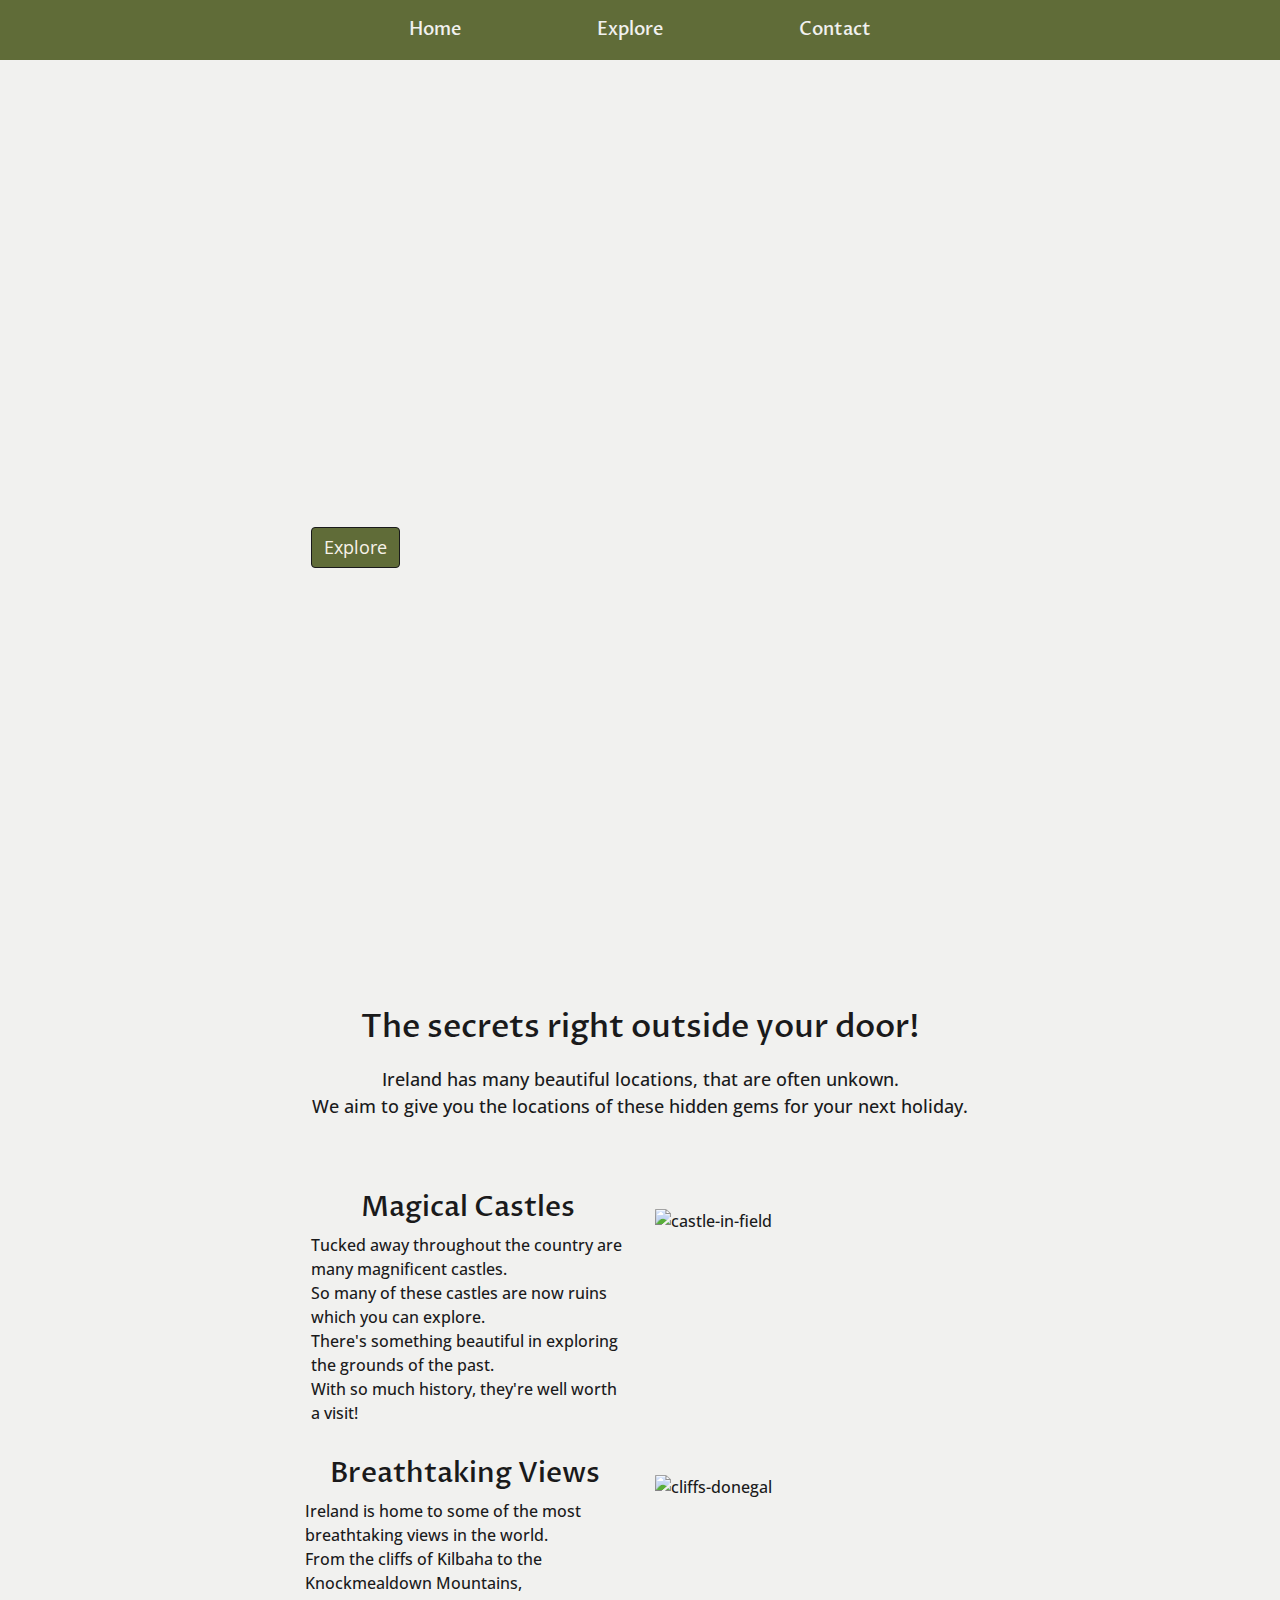
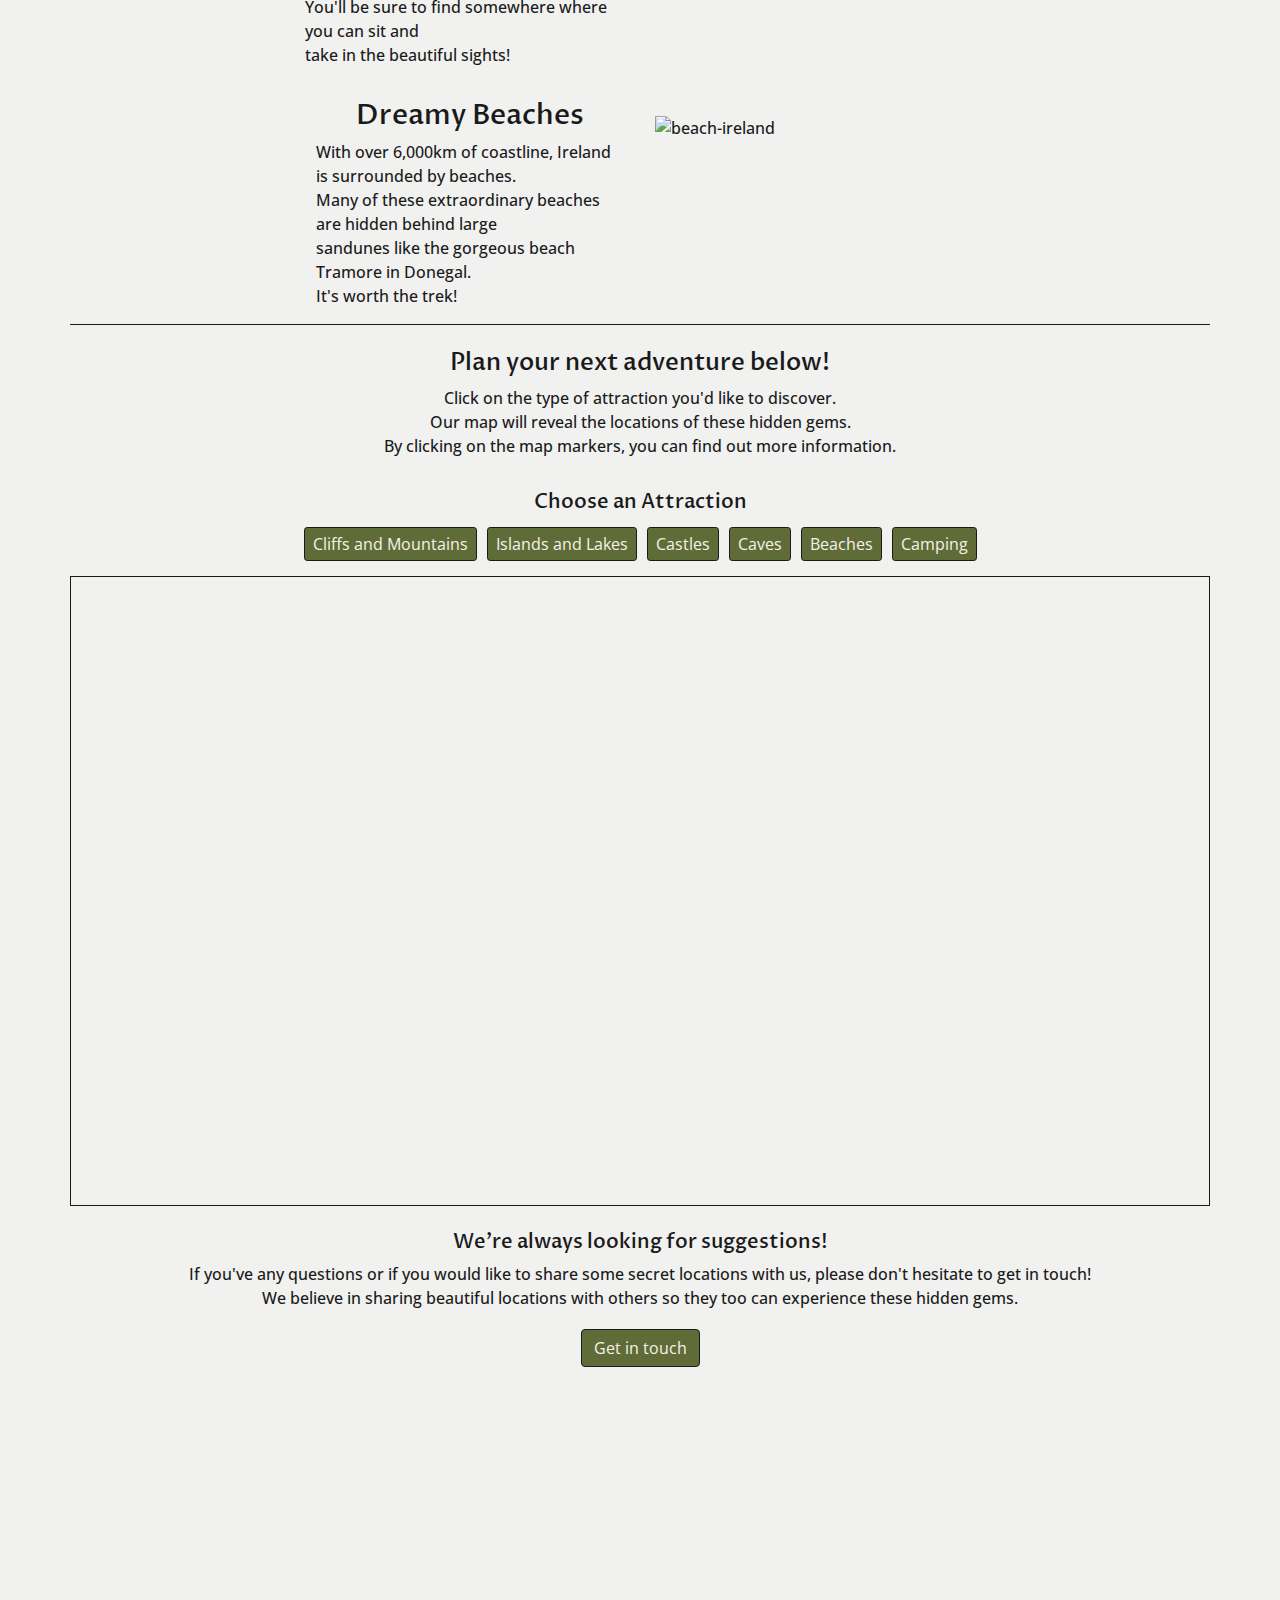
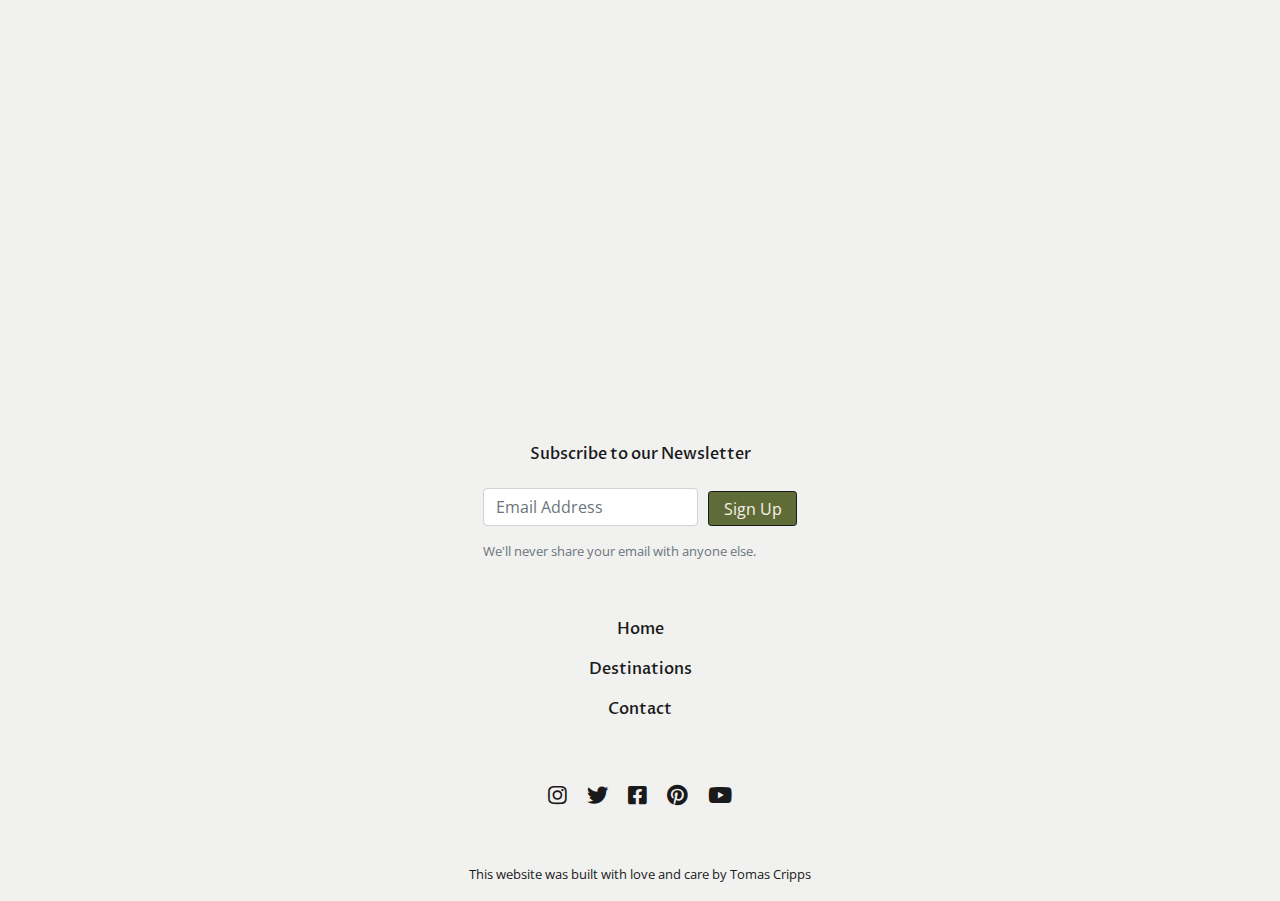
==== index.html @ e58c7838 "add responsive image to readME" ====
<!DOCTYPE html>
<html lang="en">

<head>
    <meta charset="UTF-8">
    <meta name="viewport" content="width=device-width, initial-scale=1.0">
    <meta http-equiv="X-UA-Compatible" content="ie=edge">
    <meta name="Description" content="Enter your description here" />
    <link rel="stylesheet" href="https://cdnjs.cloudflare.com/ajax/libs/twitter-bootstrap/4.5.2/css/bootstrap.min.css">
    <link rel="stylesheet" href="https://cdnjs.cloudflare.com/ajax/libs/font-awesome/5.15.0/css/all.min.css">
    <link rel="stylesheet" href="assets/css/style.css">
    <link rel="icon" type="image/png" sizes="32x32" href="assets/images/favicon-16x16.png">
    <link rel="icon" type="image/png" sizes="16x16" href="assets/images/favicon-32x32.png">
    <title>Ireland's Hidden Gems</title>
    <script src="https://cdn.jsdelivr.net/npm/emailjs-com@2/dist/email.min.js">
    </script>
    <script>
        (function () {
            emailjs.init("user_rRjTCy4whGattyYnDU2Mp");
        })();
    </script>
</head>

<body>
    <!-- Nav Bar -->
    <nav class="navbar navbar-expand-lg">
        <button class="navbar-toggler" type="button" data-toggle="collapse" data-target="#navbarNav"
            aria-controls="navbarNav" aria-expanded="false" aria-label="Toggle navigation">
            <span><i class="fas fa-bars navbar-toggle-hamburger"></i></span>
        </button>
        <div class="collapse navbar-collapse text-center" id="navbarNav">
            <ul class="navbar-nav mx-auto">
                <li class="nav-item active">
                    <a class="nav-link" href="index.html">Home <span class="sr-only">(current)</span></a>
                </li>
                <li class="nav-item">
                    <a class="nav-link" href="#explore">Explore</a>
                </li>
                <li class="nav-item">
                    <a class="nav-link" href="#" data-toggle="modal" data-target="#modalForm">Contact</a>
                </li>
            </ul>
        </div>
    </nav>

    <!-- Home Image and Jumbotron -->
    <div class="container-fluid home-container">
        <div class="jumbotron">
            <div class="row">
                <div class="col-sm-12">
                    <h1 class="jumbotron-heading headings">Aimsigh Éire</h1>
                </div>
                <div class="col-sm-12 mb-2">
                    <p class="lead">Discover Ireland's Hidden Gems
                    </p>
                    <a href="#explore" role="button" class="btn btn-light explore-btn btn-custom">Explore</a>
                </div>
            </div>
        </div>
    </div>

    <!-- Call to Action -->
    <div class="container cta-container">
        <div class="row mt-5 mb-3">
            <div class="col-sm-12 text-center">
                <h2 class="cta-heading headings">The secrets right outside your door!</h2>
                <p class="cta-paragraph">Ireland has many beautiful locations, that are often unkown.<br>
                    We aim to give you the locations of these hidden gems for your next holiday.
                </p>
            </div>
            <div class="col-sm-12 d-sm-block d-md-block d-lg-none ">
                <img src="/assets/images/ireland-view.jpg" alt="ocean-view" class="img-fluid cta-image">
            </div>
        </div>
    </div>

    <!-- Discover Ireland Highlight Section with text and images -->
    <section>
        <div class="container image-container bottom-border">
            <div class="row mt-4 mb-3">
                <div class="col-md-6 text-for-images">
                    <h3 class="text-center headings">
                        Magical Castles
                    </h3>
                    <p class="destination-text">
                        Tucked away throughout the country are many magnificent castles. <br>
                        So many of these castles are now ruins which you can explore.<br>
                        There's something beautiful in exploring the grounds of the past.<br>
                        With so much history, they're well worth a visit!
                    </p>
                </div>
                <div class="col-md-6 mt-3 mb-3">
                    <img src="assets/images/castle-in-field.jpg" alt="castle-in-field" class="img-fluid">
                </div>
            </div>
            <div class="row mt-3 mb-3">
                <div class="col-md-6 text-for-images">
                    <h3 class="text-center headings">
                        Breathtaking Views
                    </h3>
                    <p class="destination-text">Ireland is home to some of the most breathtaking views in the world.<br>
                        From the cliffs of Kilbaha to the Knockmealdown Mountains,<br>
                        You'll be sure to find somewhere where you can sit and <br> take in the beautiful sights!
                    </p>
                </div>
                <div class="col-md-6 mt-3 mb-3">
                    <img src="assets/images/cliffs-donegal.jpg" alt="cliffs-donegal" class="img-fluid">
                </div>
            </div>
            <div class="row mt-3 mb-3">
                <div class="col-md-6 text-for-images">
                    <h3 class="text-center headings">
                        Dreamy Beaches
                    </h3>
                    <p class="destination-text">With over 6,000km of coastline, Ireland is surrounded by beaches.<br>
                        Many of these extraordinary beaches are hidden behind large <br> sandunes
                        like the gorgeous beach Tramore in Donegal.<br> It's worth the trek!</p>
                </div>
                <div class="col-md-6 mt-3 mb-3">
                    <img src="assets/images/beach-ireland.jpg" alt="beach-ireland" class="img-fluid">
                </div>
            </div>
        </div>
    </section>

    <!-- Map Section -->
    <section>
        <div class="container mt-4 mb-3">
            <div class="row">
                <div class="col-sm-12">
                    <h4 class="text-center headings">Plan your next adventure below!</h4>
                    <p class="text-center">Click on the type of attraction you'd like to discover. <br> Our map will
                        reveal the locations of these hidden gems. <br> By clicking on the map markers, you can find
                        out more information.</p>
                </div>
            </div>
        </div>
        <div class="container map-container mt-3">
            <div class="row">
                <div class="col-sm-12">
                    <h5 class="text-center headings" id="explore">Choose an Attraction</h5>
                </div>
            </div>
            <div class="row">
                <div class="col-sm-12 button-group">
                    <button class="btn btn-sm map-button btn-custom" id="mountains">Cliffs and Mountains</button>
                    <button class="btn btn-sm map-button btn-custom" id="islands">Islands and Lakes</button>
                    <button class="btn btn-sm map-button btn-custom" id="castles">Castles</button>
                    <button class="btn btn-sm map-button btn-custom" id="caves">Caves</button>
                    <button class="btn btn-sm map-button btn-custom" id="beaches">Beaches</button>
                    <button class="btn btn-sm map-button btn-custom" id="camping">Camping</button>
                </div>
                <div class="col-sm-12" id="map">
                </div>
            </div>
        </div>

        <!-- Suggest Location Contact Form -->
        <div class="container contact-container mt-4">
            <div class="row">
                <div class="col-sm-12">
                    <h5 class="text-center headings">We're always looking for suggestions!</h5>
                    <p class="text-center">If you've any questions or if you would like to share some secret locations
                        with
                        us, please don't hesitate to
                        get in
                        touch! <br> We believe in sharing beautiful locations with others so they too can experience
                        these
                        hidden gems.</p>
                </div>
                <button type="button" class="btn btn-small btn-modal btn-custom mx-auto" data-toggle="modal"
                    data-target="#modalForm">
                    Get in touch
                </button>

                <!-- Modal -->
                <div class="modal fade contactFormModal" id="modalForm" tabindex="-1" aria-labelledby="contactModal"
                    aria-hidden="true">
                    <div class="modal-dialog modal-dialog-centered">
                        <div class="modal-content">
                            <div class="modal-header">
                                <h5 class="modal-title w-100 text-center headings" id="contactModal">Get in touch</h5>
                                <button type="button" class="close" data-dismiss="modal" aria-label="Close">
                                    <span aria-hidden="true">&times;</span>
                                </button>
                            </div>
                            <div class="modal-body">
                                <div class="col-sm-12 contact-form">
                                    <form onsubmit="return sendMail(this);" id="contactForm">
                                        <input type="text" name="name" class="form-control mt-2 contact-form-input"
                                            id="name" placeholder="Name" required />
                                        <input type="text" name="emailaddress"
                                            class="form-control mt-2 contact-form-input" id="emailaddress"
                                            placeholder="Email Address" required />
                                        <textarea rows="4" name="locationsuggestion"
                                            class="form-control mt-2 contact-form-input" id="locationsuggestion"
                                            placeholder="Suggest Location"></textarea>
                                        <textarea rows="3" name="locationsuggestion"
                                            class="form-control mt-3 contact-form-input" id="questions"
                                            placeholder="Any Questions?"></textarea>
                                        <button type="submit"
                                            class="btn btn-modal btn-custom form-btn mt-3 mb-1">Submit</button>
                                        <div class="mt-2 mb-3" id="success-message">
                                            <p>Your message has been successfully sent!</p>
                                        </div>
                                        <div class="mt-2 mb-3" id="error-message">
                                            <p>There was a problem with your message. Please try again.</p>
                                        </div>
                                    </form>
                                </div>
                            </div>
                        </div>
                    </div>
                </div>
            </div>
        </div>
    </section>

    <!-- Footer -->
    <div class="container mt-4 footer-container">
    </div>
    <div class="container-fluid mt-4">
        <div class="row">
            <div class="col-sm-12 d-flex justify-content-center">
                <h6 class="headings">Subscribe to our Newsletter</h6>
            </div>
        </div>
        <div class="row">
            <div class="mx-auto mt-3">
                <form onsubmit="return newsLetter(this)" id="newsLetterForm">
                    <div class="form-group newsletter-form">
                        <label for="newsletterEmail"></label>
                        <input type="email" class="form-control" name="newsletterEmail" id="newsletterEmail"
                            aria-describedby="emailHelp" placeholder="Email Address" required>
                        <button type="submit" class="btn btn-sm newsletter-btn btn-custom" id="newsletterBtn">Sign
                            Up</button>
                    </div>
                    <p class="text-center" id="newsletterThankYou">Thank you for signing up!</p>
                    <small id="emailHelp" class="form-text text-muted">We'll never share your email with
                        anyone
                        else.</small>
                </form>
            </div>
            <div class="col-sm-12 mt-5">
                <nav>
                    <ul class="navbar-nav site-map">
                        <li class="nav-item active">
                            <a class="nav-link footer-nav" href="index.html">Home <span
                                    class="sr-only">(current)</span></a>
                        </li>
                        <li class="nav-item">
                            <a class="nav-link footer-nav" href="#explore">Destinations</a>
                        </li>
                        <li class="nav-item">
                            <a class="nav-link footer-nav" data-toggle="modal" data-target="#modalForm">Contact</a>
                        </li>
                    </ul>
                </nav>
            </div>
            <div class="col-sm-12 justify-content-center mt-5">
                <div class="col social-media-icons">
                    <a target="_blank" href="https://www.instagram.com/">
                        <i class="icons fab fa-instagram fa-lg"></i>
                    </a>
                    <a target="_blank" href="https://twitter.com/?lang=en">
                        <i class="icons fab fa-twitter fa-lg"></i>
                    </a>
                    <a target="_blank" href="https://www.facebook.com/">
                        <i class="icons fab fa-facebook-square fa-lg"></i>
                    </a>
                    <a target="_blank" href="https://www.pinterest.com/">
                        <i class="icons fab fa-pinterest fa-lg"></i>
                    </a>
                    <a target="_blank" href="https://www.youtube.com/">
                        <i class="icons fab fa-youtube fa-lg"></i>
                    </a>
                </div>
            </div>
        </div>
        <div class="col-sm-12 d-flex justify-content-center mt-5">
            <p><small>This website was built with love and care by Tomas Cripps</small></p>
        </div>
    </div>

    <script src="https://cdnjs.cloudflare.com/ajax/libs/jquery/3.5.1/jquery.slim.min.js"></script>
    <script src="https://cdnjs.cloudflare.com/ajax/libs/popper.js/1.16.1/umd/popper.min.js"></script>
    <script src="https://cdnjs.cloudflare.com/ajax/libs/twitter-bootstrap/4.5.2/js/bootstrap.min.js"></script>
    <script src="assets/js/script.js"></script>
    <script src="assets/js/map.js"></script>
    <script src="https://unpkg.com/@googlemaps/markerclustererplus/dist/index.min.js"></script>
    <script async defer
        src="https://maps.googleapis.com/maps/api/js?key=AIzaSyDSiwQiQNyVVSu3i7jQgbpm3whWcXLRitE&callback=initMap">
        </script>
    <script src="assets/js/mail.js"></script>
</body>

</html>
---- assets/css/style.css ----
/* Google Fonts */

@import url('https://fonts.googleapis.com/css2?family=Open+Sans:ital,wght@0,300;0,400;0,600;0,700;0,800;1,300;1,400&family=Proza+Libre:wght@400;500;600;700;800&display=swap');

/* -- Body -- */

* {
    margin: 0;
    padding: 0;
    font-family: 'Open Sans', sans-serif;
    font-size: 16px;
    font-weight: 500;
}

body {
    background-color: #f1f1ef;
    color: #1A1A1B;
}


/* -- Nav Bar -- */

.navbar {
    background-color: #606c38;
}

.navbar-toggler {
    border: solid 0.5px #f1f1ef;
    margin-left: auto;
}

.navbar-toggle-hamburger {
    color: #f1f1ef;
}

.navbar li {
    margin-left: 30px;
    margin-right: 30px;
    padding-right: 30px;
    padding-left: 30px;
}

.navbar .nav-link {
    color: #f1f1ef;  
    font-size: 18px;
    font-family: 'Proza Libre', sans-serif;
    font-weight: 500;
    border-bottom: transparent 1px solid;
}

.navbar .nav-link:hover {
    color: #f1f1ef;   
    font-size: 18px;
    font-family: 'Proza Libre', sans-serif;
    border-bottom: #f1f1ef 1px solid;
}


/* -- Home Container Image -- */

.home-container {
    height: 100vh;
    max-width: 100%;

    background: url('../images/ireland-landscape-fields.jpg') no-repeat bottom right fixed;
    -webkit-background-size: cover;
    -moz-background-size: cover;
    -o-background-size: cover;
    background-size: cover;
    
    display: flex;
    align-items: center;
    justify-content: center;

    position: relative;
}


/* -- Jumbotron -- */

.jumbotron {
    background-color: transparent;
    color: #f1f1ef;
}

.jumbotron h1 {
    font-size: 46px;
    font-weight: bolder;
    margin: 6px 0px;
}

.jumbotron .lead {
    font-size: 22px;
    margin: 6px 0px;
    font-family: 'Proza Libre', sans-serif;
}


/* -- Headings -- */

.heading-color {
   color: #1A1A1B
}

.cta-heading {
    display: flex;
    justify-content: center;
}

.headings {
    font-family: 'Proza Libre', sans-serif;
}

h4 {
    display: flex;
    justify-content: center;
}

.pop-up-heading {
    font-family: 'Proza Libre', sans-serif;
    border-bottom: 0.5px solid #1A1A1B;
}

#suggestLocationHeading {
    margin: auto;
}


/* -- Paragraphs -- */

.cta-paragraph {
    display: flex;
    justify-content: center;
    font-size: 18px;
    padding-top: 10px;
    margin-top: 10px;
    padding-bottom: 15px;
}

.text-for-images {
    margin: auto;
    display: flex;
    flex-flow: column;
    align-items: center;
}

.destination-text {
    text-align: left;
    font-size: 16px;
    margin: auto;
    line-height: 1.5;
}

.bottom-border {
    border-bottom: 0.5px solid #1A1A1B;
}


/* -- Images -- */

.image-container {
    
    display: flex;
    flex-direction: column;
    align-items: center;
}

.img-fluid {
    border-radius: 1%;
}

/* -- Buttons -- */

.btn-custom{
    border: 0.5px solid #1A1A1B;
    background-color: #606c38;
    margin-top: 3px;
    color: #F7F2E9;
    font-size: 16px;
}

.form-control:focus {
  border-color: #1A1A1B;
  box-shadow: inset 0 1px 1px rgba(0, 0, 0, 0.075), 0 0 8px rgba(0, 0, 0, 0.075);
}

.explore-btn {
    font-size: 18px;
    font-weight: 400;
}

.explore-btn:hover {
    border: 0.5px solid #1A1A1B;
    background-color: #F7F2E9;
    font-size: 18px;
}

.button-group {
    display: flex;
    justify-content: center;
    padding-bottom: 10px;
}

 .map-button {
    margin: 5px;
}

.active-map-button {
    background-color: #dcdcdc;
    color: #1A1A1B;
}

.map-button:hover{
    background-color: #dcdcdc 
}

.newsletter-btn {
    margin-left: 10px;
    width: 40%;
}

.newsletter-btn:hover {
    margin-left: 10px;
    width: 40%;
}


/* Modal and Contact Form  */

.contact-container {
    display: flex;
    justify-content: center;
}

.contact-form {
    display: inline-block;
    text-align: center;
    margin-bottom: 25px;
}

div.modal-header {
    background-color: #f1f1ef;
}

div.modal-body {
    background-color: #f1f1ef;
}

input:focus {
    box-shadow: none;
}

#success-message {
    display: none;
}

#error-message {
    display: none;
}


/* -- Map -- */

#map {
    width: 100%;
    height: 630px;
    border: 0.5px solid #1A1A1B;
}

.map-images{
    width: 250px;
    height: 200px;
}

.map-pop-up-text{
    font-size: 18px;
    display: flex;
    justify-content: center;
    margin-top: 10px;
} 

.pop-up-info {
    font-size: 16px;
    margin-bottom: auto;
    display: flex;
    text-align: center;
}

.pop-up-heading {
    text-align: center;
    
}

.pop-up-container {
    display: table-caption;
}


/* -- Footer -- */

.footer-container {
    height: 70vh;
    max-width: 100%;

    background: url('../images/mountain-view.jpg') no-repeat center right fixed;
    -webkit-background-size: cover;
    -moz-background-size: cover;
    -o-background-size: cover;
    background-size: cover;
    
    display: flex;
    align-items: center;
    justify-content: center;

    position: relative;
}

.newsletter-form {
    display: flex;
    flex-direction: row;
} 

#newsletterThankYou {
    display: none;
}

.site-map {
    display: flex;
    align-items: center;
}

a.footer-nav {
    color: #1A1A1B;
    font-family: 'Proza Libre', sans-serif;
    font-weight: 500;
}

a.footer-nav:hover{
    color: #1A1A1B;
    border-bottom: 0.5px solid #444444;
    font-family: 'Proza Libre', sans-serif;
}


/* -- Icons -- */

.icons {
    margin: 10px;
    color: #1A1A1B;
}

.icons:hover{
    transform: scale(1.2);
    
}

.social-media-icons { 
    display: flex;
    justify-content: center;
}


/* -- Media Query -- */

 @media (max-width: 770px) {
  .button-group {
    display: flex;
    flex-direction: column;
  }
}
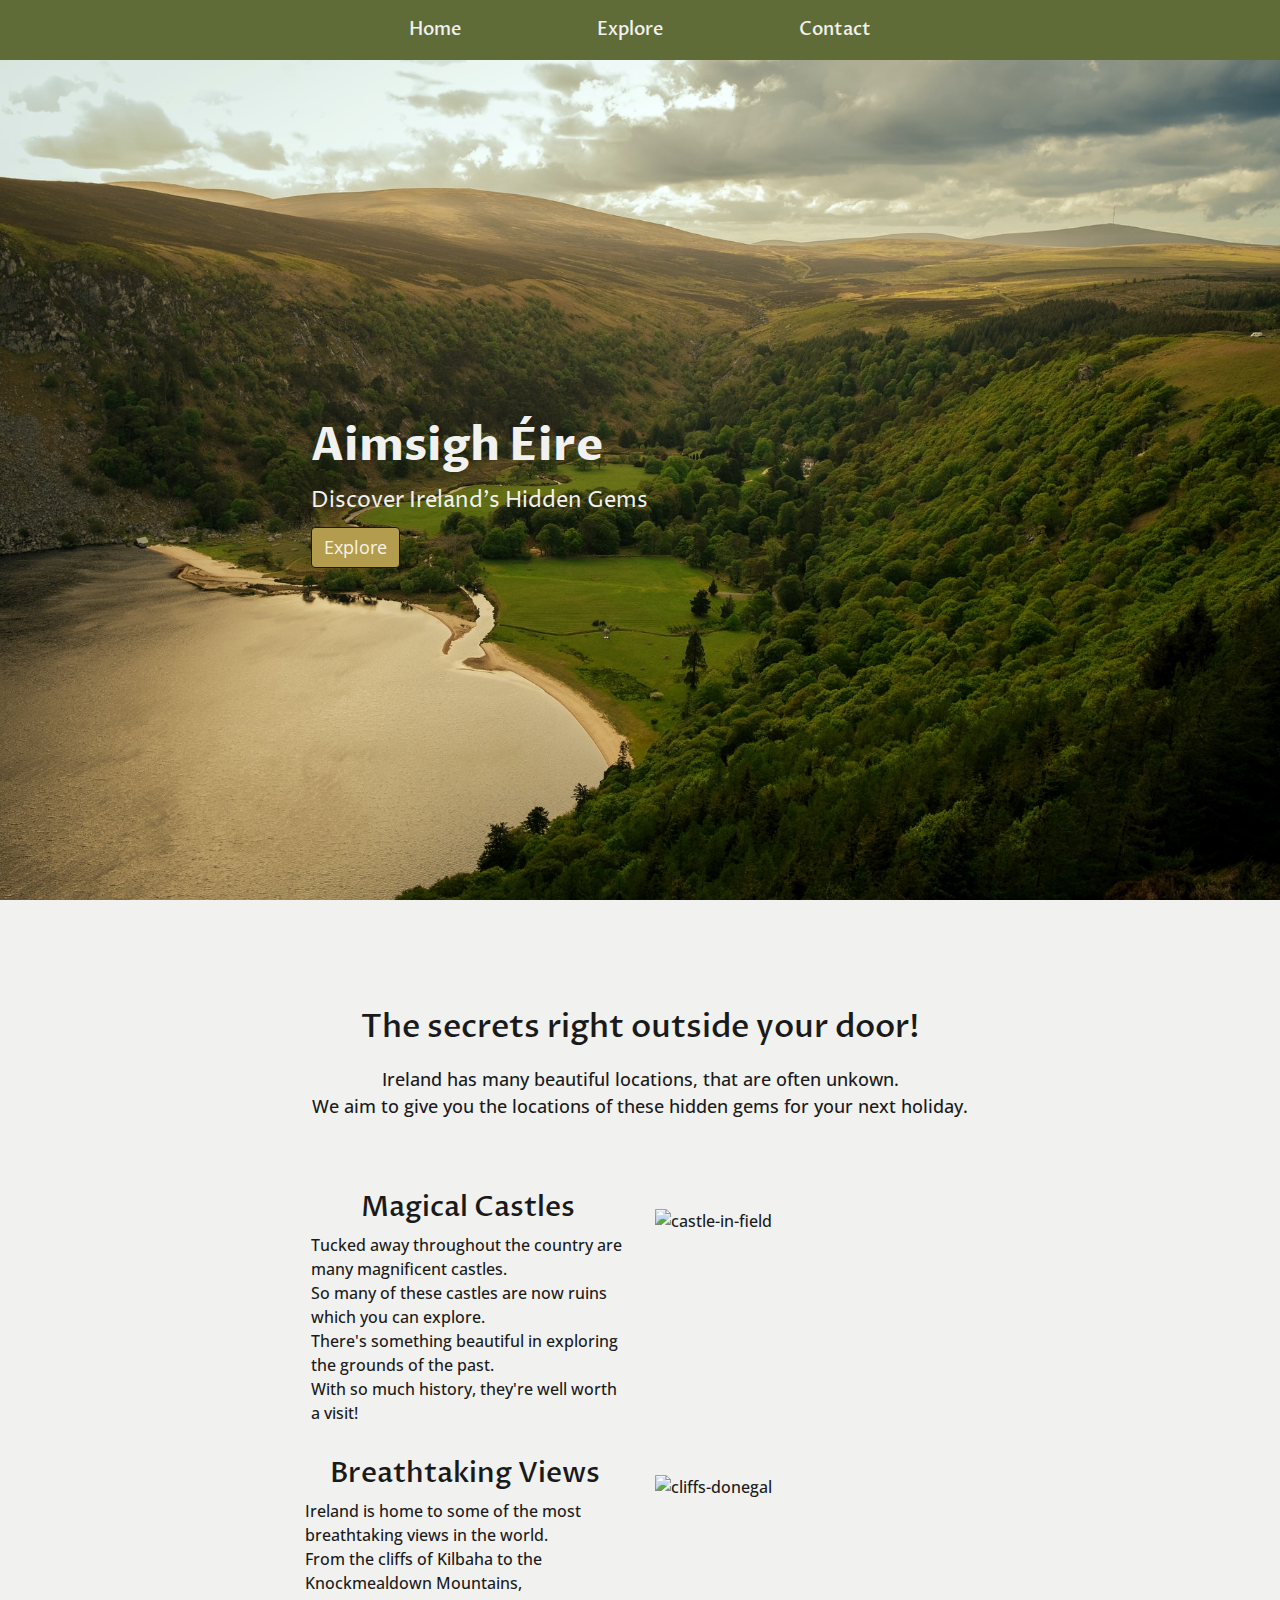
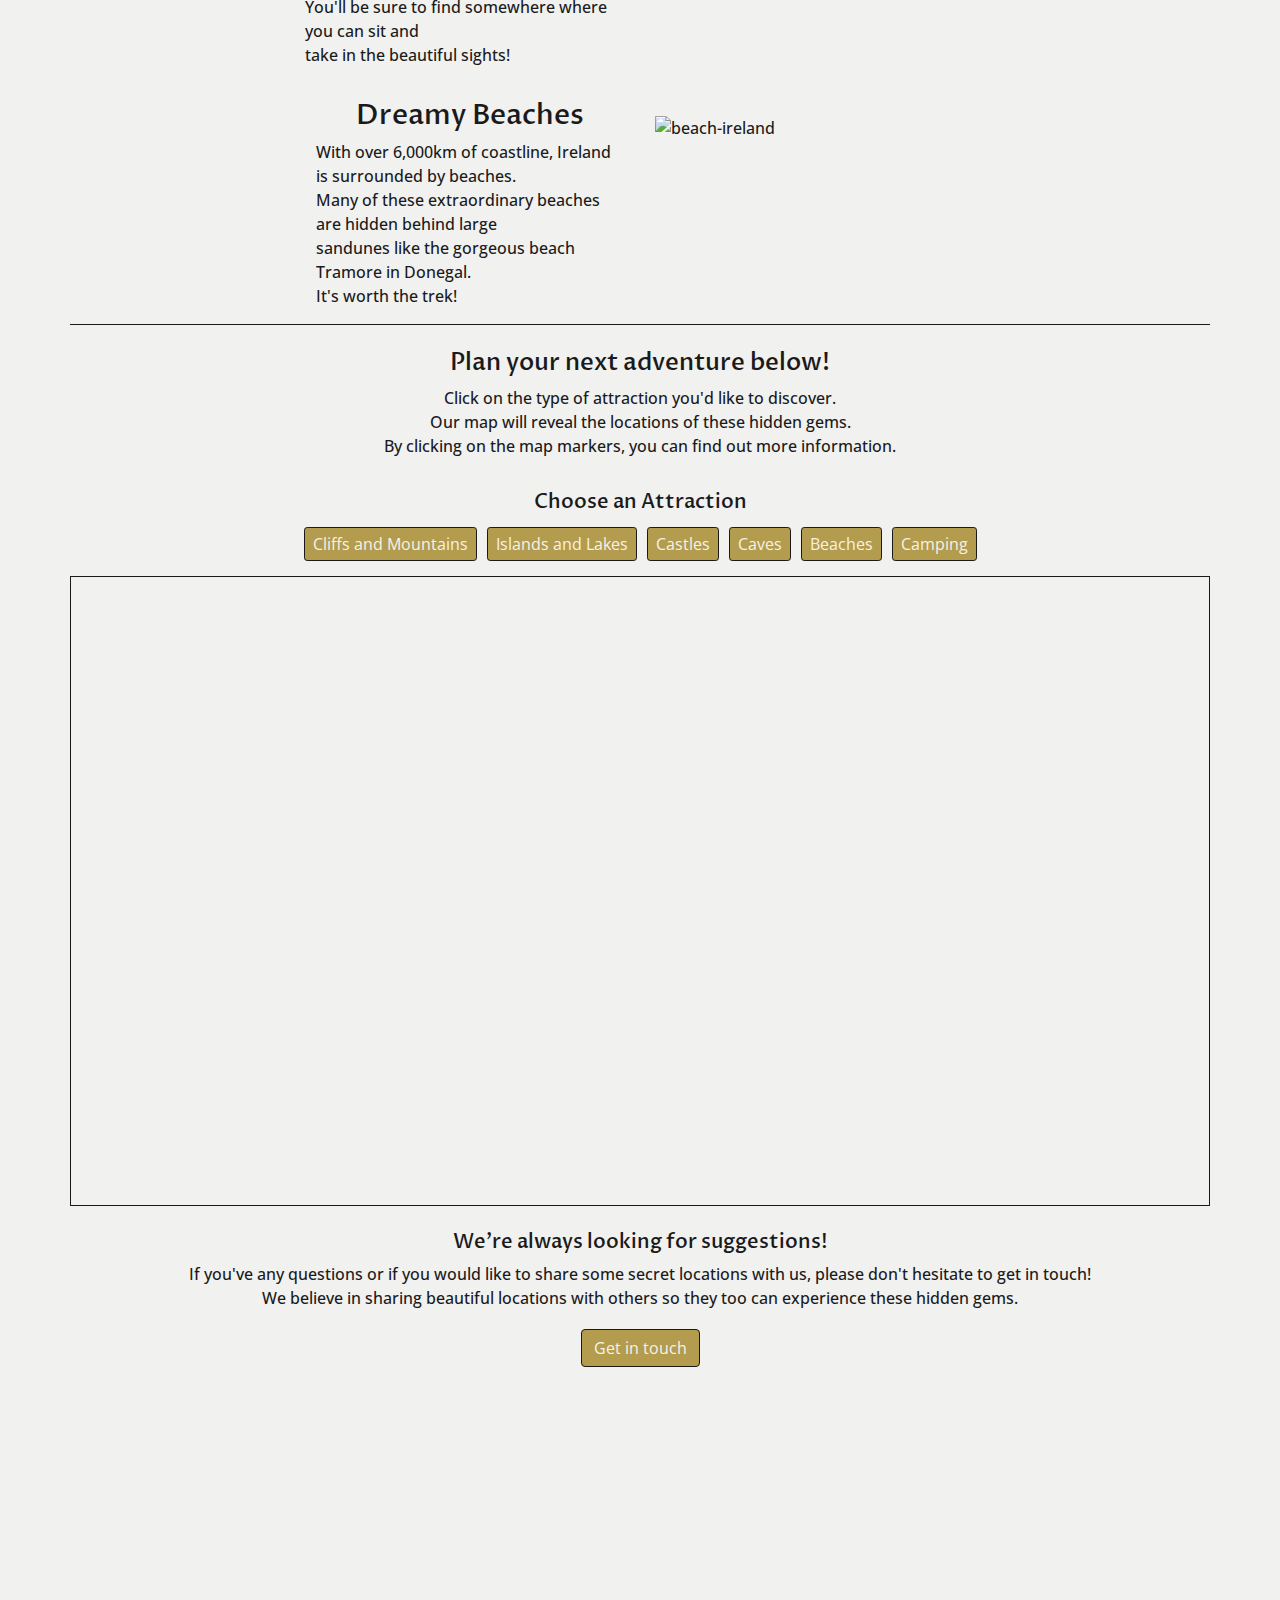
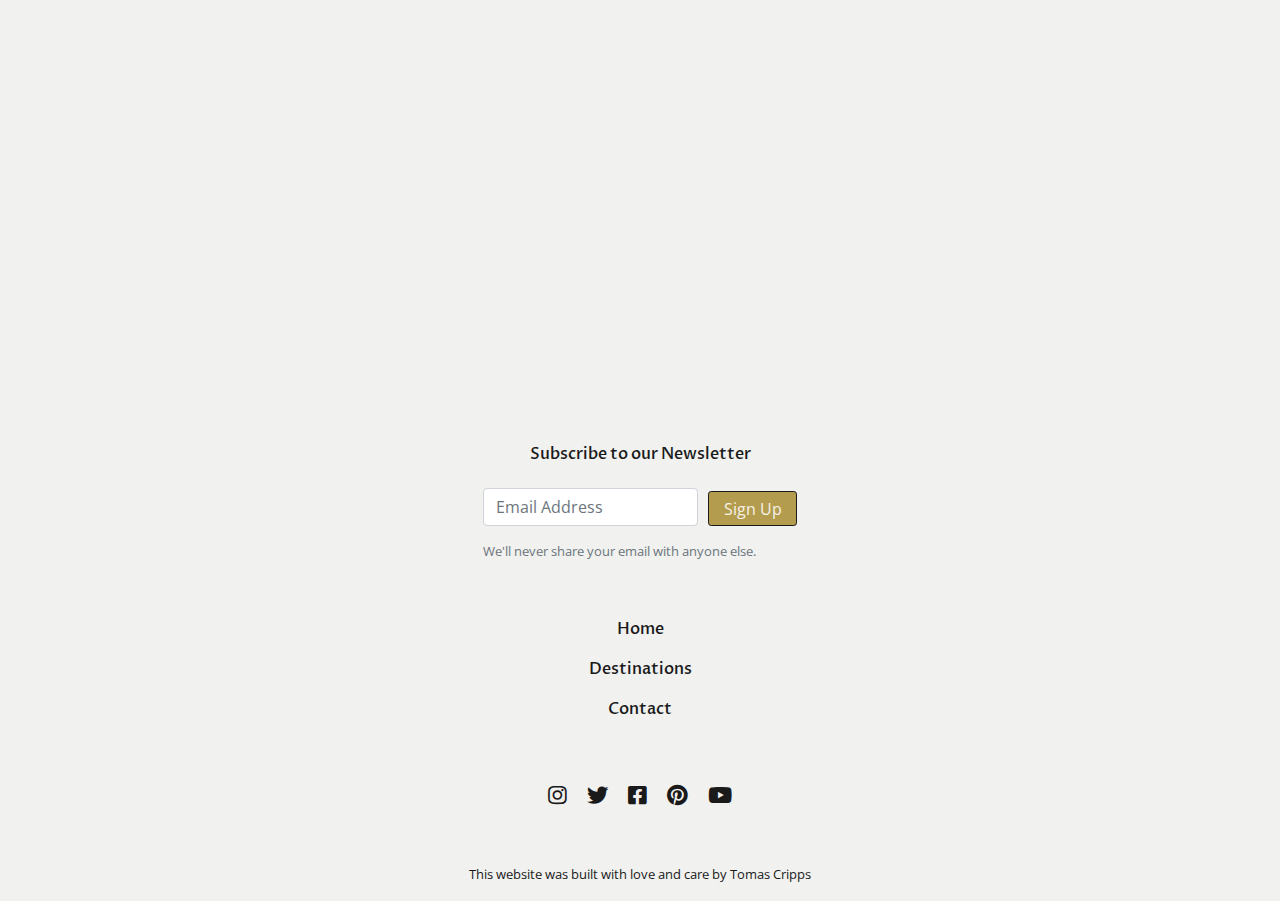
==== commit b8336bb6: "change background image and button color" ====
--- a/index.html
+++ b/index.html
@@ -69,7 +69,7 @@
                 </p>
             </div>
             <div class="col-sm-12 d-sm-block d-md-block d-lg-none ">
-                <img src="/assets/images/ireland-view.jpg" alt="ocean-view" class="img-fluid cta-image">
+                <img src="assets/images/ireland-view.jpg" alt="ocean-view" class="img-fluid cta-image">
             </div>
         </div>
     </div>
@@ -168,7 +168,7 @@
                         these
                         hidden gems.</p>
                 </div>
-                <button type="button" class="btn btn-small btn-modal btn-custom mx-auto" data-toggle="modal"
+                <button type="button" class="btn btn-small btn-light btn-modal btn-custom mx-auto" data-toggle="modal"
                     data-target="#modalForm">
                     Get in touch
                 </button>
--- a/assets/css/style.css
+++ b/assets/css/style.css
@@ -62,7 +62,7 @@
     height: 100vh;
     max-width: 100%;
 
-    background: url('../images/ireland-landscape-fields.jpg') no-repeat bottom right fixed;
+    background: url('../images/mountain-view.jpg') no-repeat center right fixed;
     -webkit-background-size: cover;
     -moz-background-size: cover;
     -o-background-size: cover;
@@ -173,7 +173,7 @@
 
 .btn-custom{
     border: 0.5px solid #1A1A1B;
-    background-color: #606c38;
+    background-color: #b39c4d;
     margin-top: 3px;
     color: #F7F2E9;
     font-size: 16px;
@@ -302,7 +302,7 @@
     height: 70vh;
     max-width: 100%;
 
-    background: url('../images/mountain-view.jpg') no-repeat center right fixed;
+    background: url('../images/ireland-landscape-fields.jpg') no-repeat center right fixed;
     -webkit-background-size: cover;
     -moz-background-size: cover;
     -o-background-size: cover;
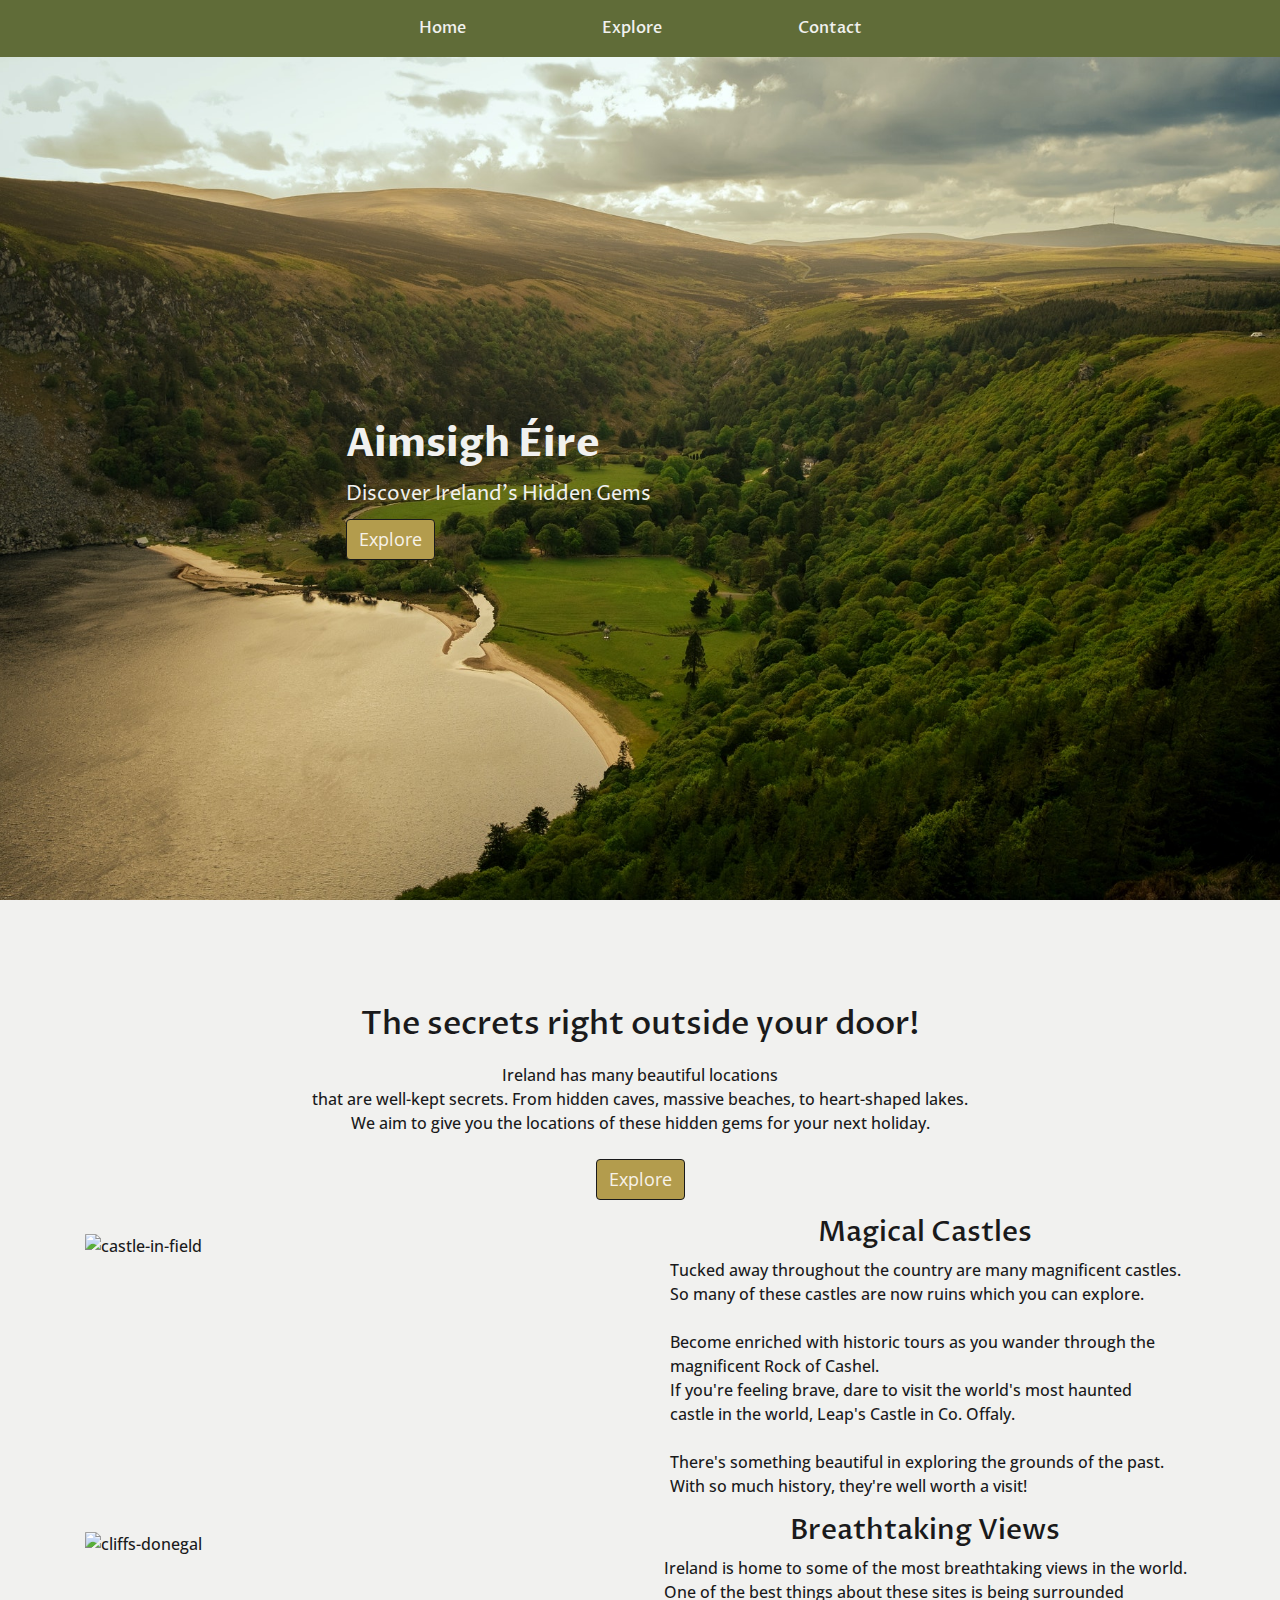
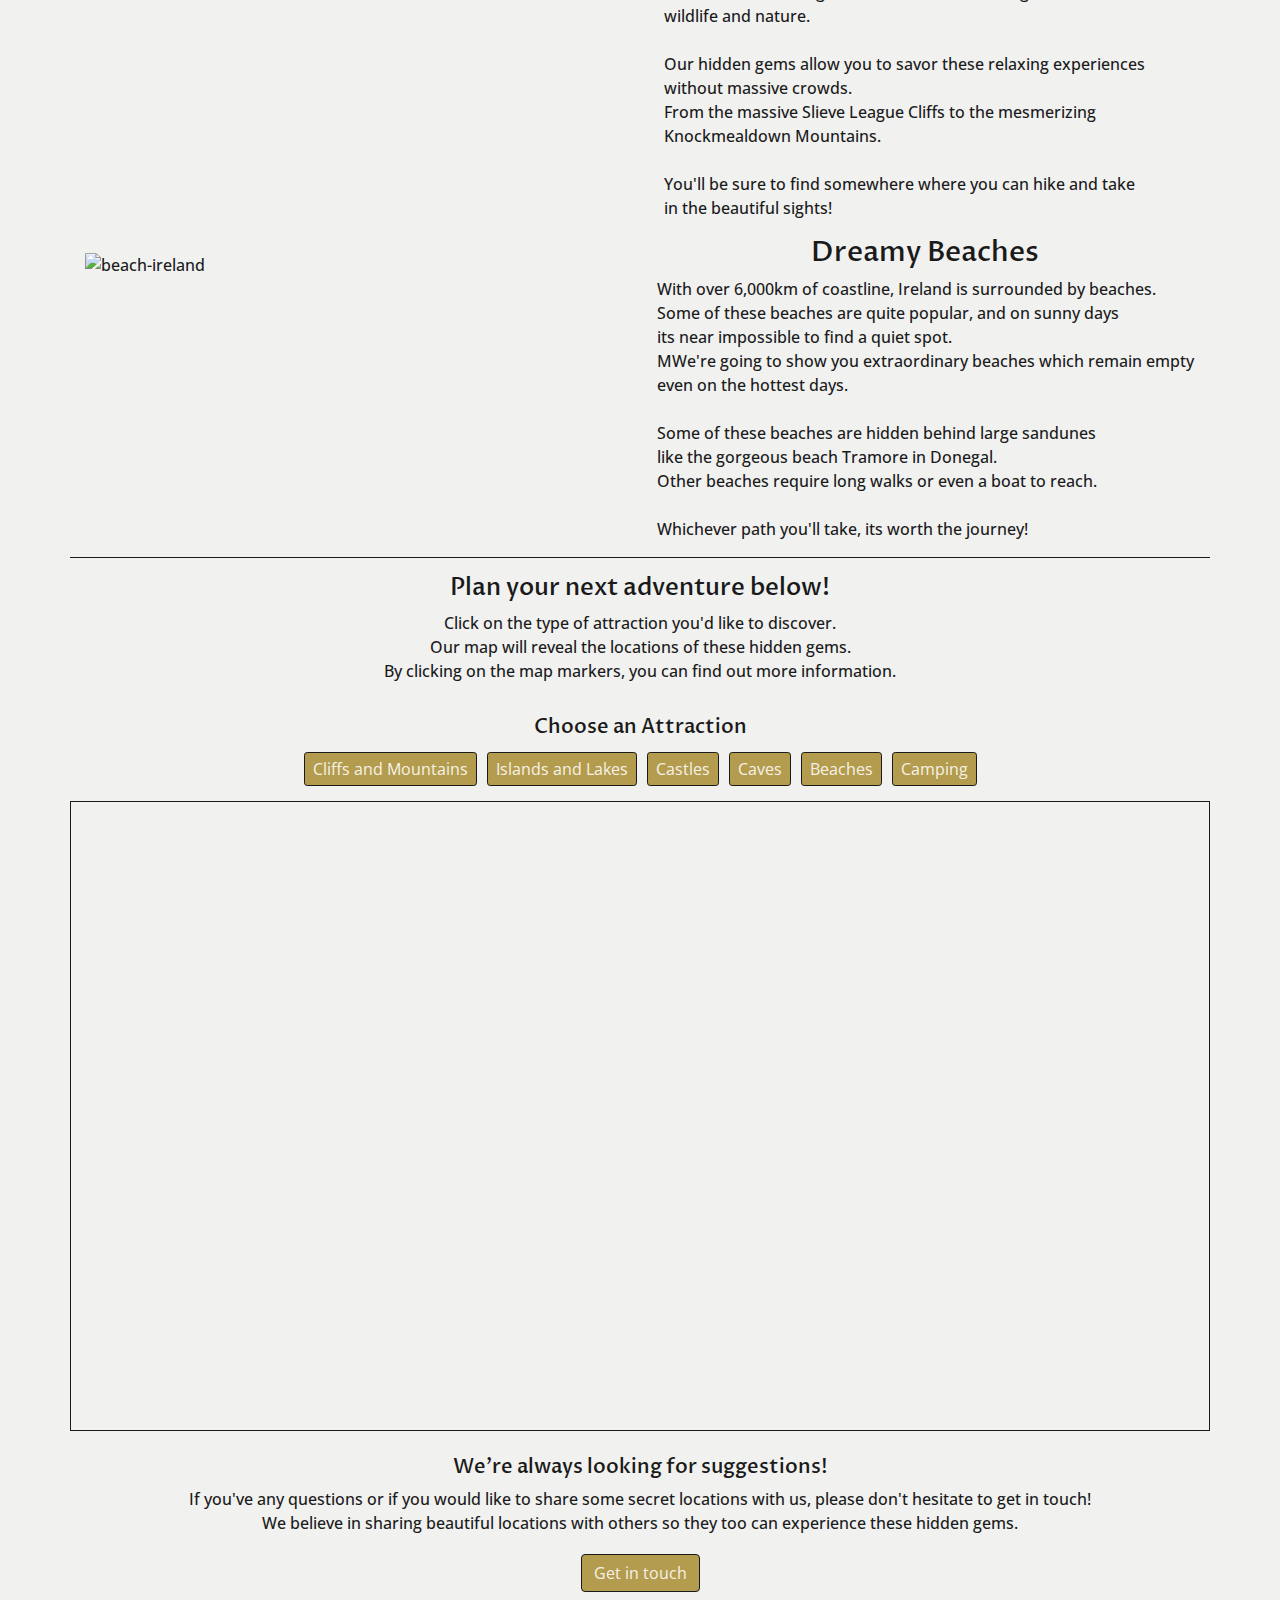
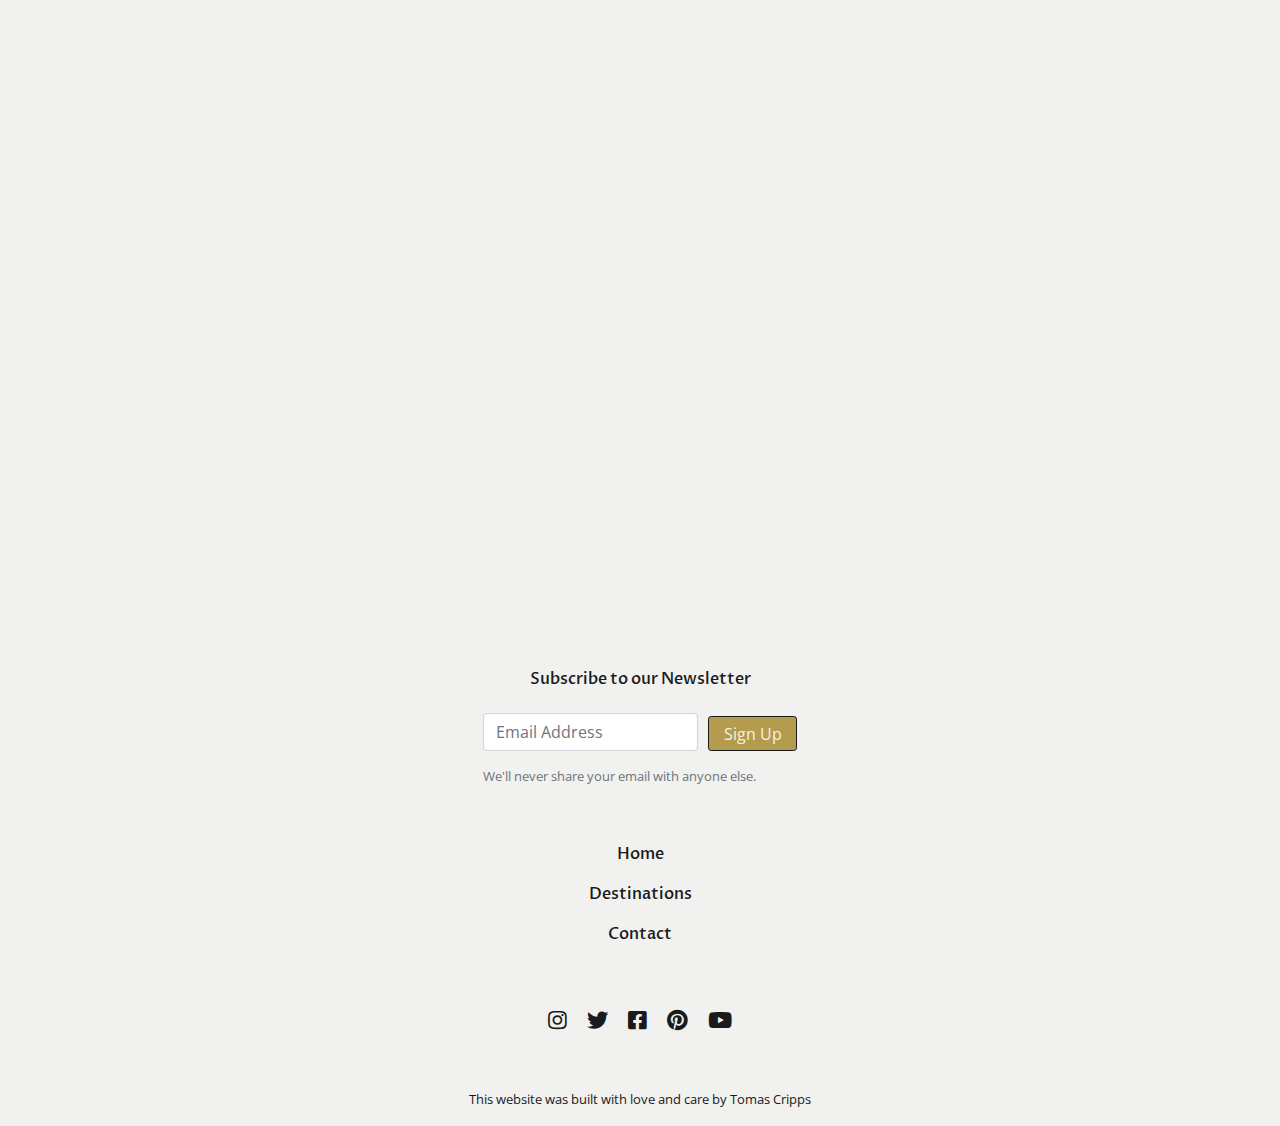
==== commit 6f5379d1: "change font size to rem and add media query for font size on medium screens" ====
--- a/index.html
+++ b/index.html
@@ -64,60 +64,85 @@
         <div class="row mt-5 mb-3">
             <div class="col-sm-12 text-center">
                 <h2 class="cta-heading headings">The secrets right outside your door!</h2>
-                <p class="cta-paragraph">Ireland has many beautiful locations, that are often unkown.<br>
+                <p class="cta-paragraph">Ireland has many beautiful locations <br> that are well-kept secrets.
+                    From hidden caves, massive beaches, to heart-shaped lakes. <br>
                     We aim to give you the locations of these hidden gems for your next holiday.
                 </p>
-            </div>
-            <div class="col-sm-12 d-sm-block d-md-block d-lg-none ">
-                <img src="assets/images/ireland-view.jpg" alt="ocean-view" class="img-fluid cta-image">
+                <a href="#explore" role="button" class="btn btn-light explore-btn btn-custom">Explore</a>
             </div>
         </div>
     </div>
 
     <!-- Discover Ireland Highlight Section with text and images -->
+
     <section>
         <div class="container image-container bottom-border">
-            <div class="row mt-4 mb-3">
-                <div class="col-md-6 text-for-images">
+            <div class="row mt-2 mb-3">
+                <div class="col-lg-6 mt-3 mb-3">
+                    <img src="assets/images/castle-in-field.jpg" alt="castle-in-field" class="img-fluid">
+                </div>
+                <div class="col-lg-6 text-for-images">
                     <h3 class="text-center headings">
                         Magical Castles
                     </h3>
                     <p class="destination-text">
                         Tucked away throughout the country are many magnificent castles. <br>
                         So many of these castles are now ruins which you can explore.<br>
+                        <br>
+                        Become enriched with historic tours as you wander through the<br>
+                        magnificent Rock of Cashel.
+                        <br> If you're feeling brave, dare to visit the world's most haunted
+                        <br> castle in the world, Leap's Castle in Co. Offaly. <br>
+                        <br>
                         There's something beautiful in exploring the grounds of the past.<br>
                         With so much history, they're well worth a visit!
                     </p>
                 </div>
-                <div class="col-md-6 mt-3 mb-3">
-                    <img src="assets/images/castle-in-field.jpg" alt="castle-in-field" class="img-fluid">
-                </div>
-            </div>
-            <div class="row mt-3 mb-3">
-                <div class="col-md-6 text-for-images">
+            </div>
+            <div class="row mt-2 mb-3">
+                <div class="col-lg-6 mt-3 mb-3">
+                    <img src="assets/images/cliffs-donegal.jpg" alt="cliffs-donegal" class="img-fluid">
+                </div>
+                <div class="col-lg-6 text-for-images">
                     <h3 class="text-center headings">
                         Breathtaking Views
                     </h3>
                     <p class="destination-text">Ireland is home to some of the most breathtaking views in the world.<br>
-                        From the cliffs of Kilbaha to the Knockmealdown Mountains,<br>
-                        You'll be sure to find somewhere where you can sit and <br> take in the beautiful sights!
+                        One of the best things about these sites is being surrounded
+                        <br> wildlife and nature.
+                        <br>
+                        <br>Our hidden gems allow you to savor these relaxing experiences <br>
+                        without massive crowds.
+                        <br>
+                        From the massive Slieve League Cliffs to the mesmerizing <br>
+                        Knockmealdown Mountains. <br>
+                        <br>
+                        You'll be sure to find somewhere where you can hike and take <br> in the beautiful sights!
                     </p>
                 </div>
-                <div class="col-md-6 mt-3 mb-3">
-                    <img src="assets/images/cliffs-donegal.jpg" alt="cliffs-donegal" class="img-fluid">
-                </div>
-            </div>
-            <div class="row mt-3 mb-3">
-                <div class="col-md-6 text-for-images">
+            </div>
+            <div class="row mt-2 mb-3">
+                <div class="col-lg-6 mt-3 mb-3">
+                    <img src="assets/images/beach-ireland.jpg" alt="beach-ireland" class="img-fluid">
+                </div>
+                <div class="col-lg-6 text-for-images">
                     <h3 class="text-center headings">
                         Dreamy Beaches
                     </h3>
                     <p class="destination-text">With over 6,000km of coastline, Ireland is surrounded by beaches.<br>
-                        Many of these extraordinary beaches are hidden behind large <br> sandunes
-                        like the gorgeous beach Tramore in Donegal.<br> It's worth the trek!</p>
-                </div>
-                <div class="col-md-6 mt-3 mb-3">
-                    <img src="assets/images/beach-ireland.jpg" alt="beach-ireland" class="img-fluid">
+                        Some of these beaches are quite popular, and on sunny days
+                        <br> its near impossible to find a quiet spot.
+                        <br>
+                        MWe're going to show you extraordinary beaches which remain empty <br>
+                        even on the hottest days.
+                        <br>
+                        <br>
+                        Some of these beaches are hidden behind large sandunes <br>
+                        like the gorgeous beach Tramore in Donegal.<br>
+                        Other beaches require long walks or even a boat to reach.
+                        <br>
+                        <br> Whichever path you'll take, its worth the journey!
+                    </p>
                 </div>
             </div>
         </div>
@@ -125,7 +150,7 @@
 
     <!-- Map Section -->
     <section>
-        <div class="container mt-4 mb-3">
+        <div class="container mt-3 mb-3">
             <div class="row">
                 <div class="col-sm-12">
                     <h4 class="text-center headings">Plan your next adventure below!</h4>
@@ -285,7 +310,7 @@
     <script src="https://cdnjs.cloudflare.com/ajax/libs/jquery/3.5.1/jquery.slim.min.js"></script>
     <script src="https://cdnjs.cloudflare.com/ajax/libs/popper.js/1.16.1/umd/popper.min.js"></script>
     <script src="https://cdnjs.cloudflare.com/ajax/libs/twitter-bootstrap/4.5.2/js/bootstrap.min.js"></script>
-    <script src="assets/js/script.js"></script>
+    <script src="assets/js/data.js"></script>
     <script src="assets/js/map.js"></script>
     <script src="https://unpkg.com/@googlemaps/markerclustererplus/dist/index.min.js"></script>
     <script async defer
--- a/assets/css/style.css
+++ b/assets/css/style.css
@@ -8,7 +8,7 @@
     margin: 0;
     padding: 0;
     font-family: 'Open Sans', sans-serif;
-    font-size: 16px;
+    font-size: 1rem;
     font-weight: 500;
 }
 
@@ -42,7 +42,7 @@
 
 .navbar .nav-link {
     color: #f1f1ef;  
-    font-size: 18px;
+    font-size: 1.125;
     font-family: 'Proza Libre', sans-serif;
     font-weight: 500;
     border-bottom: transparent 1px solid;
@@ -50,7 +50,7 @@
 
 .navbar .nav-link:hover {
     color: #f1f1ef;   
-    font-size: 18px;
+    font-size: 1.125;
     font-family: 'Proza Libre', sans-serif;
     border-bottom: #f1f1ef 1px solid;
 }
@@ -84,13 +84,13 @@
 }
 
 .jumbotron h1 {
-    font-size: 46px;
+    font-size: 2.875;
     font-weight: bolder;
     margin: 6px 0px;
 }
 
 .jumbotron .lead {
-    font-size: 22px;
+    font-size: 1.375;
     margin: 6px 0px;
     font-family: 'Proza Libre', sans-serif;
 }
@@ -131,10 +131,10 @@
 .cta-paragraph {
     display: flex;
     justify-content: center;
-    font-size: 18px;
+    font-size: 1.125;
     padding-top: 10px;
     margin-top: 10px;
-    padding-bottom: 15px;
+    padding-bottom: 5px;
 }
 
 .text-for-images {
@@ -146,7 +146,7 @@
 
 .destination-text {
     text-align: left;
-    font-size: 16px;
+    font-size: 1rem;
     margin: auto;
     line-height: 1.5;
 }
@@ -160,9 +160,7 @@
 
 .image-container {
     
-    display: flex;
-    flex-direction: column;
-    align-items: center;
+    
 }
 
 .img-fluid {
@@ -176,8 +174,17 @@
     background-color: #b39c4d;
     margin-top: 3px;
     color: #F7F2E9;
-    font-size: 16px;
-}
+    font-size: 1rem;
+}
+
+.btn-custom:hover{
+    border: 0.5px solid #1A1A1B;
+    background-color: #F7F2E9;
+    margin-top: 3px;
+    color: #1A1A1B;
+    font-size: 1rem;
+}
+
 
 .form-control:focus {
   border-color: #1A1A1B;
@@ -185,14 +192,14 @@
 }
 
 .explore-btn {
-    font-size: 18px;
+    font-size: 1.125rem;
     font-weight: 400;
 }
 
 .explore-btn:hover {
     border: 0.5px solid #1A1A1B;
     background-color: #F7F2E9;
-    font-size: 18px;
+    font-size: 1.125rem;
 }
 
 .button-group {
@@ -273,14 +280,14 @@
 }
 
 .map-pop-up-text{
-    font-size: 18px;
+    font-size: 1.125rem;
     display: flex;
     justify-content: center;
     margin-top: 10px;
 } 
 
 .pop-up-info {
-    font-size: 16px;
+    font-size: 1rem;
     margin-bottom: auto;
     display: flex;
     text-align: center;
@@ -368,3 +375,19 @@
     flex-direction: column;
   }
 } 
+
+
+ @media (min-width:991px) and (max-width: 1200px) {
+  .destination-text {
+    text-align: left;
+    font-size: 0.9rem;
+    margin: auto;
+    line-height: 1.5;
+}
+}
+
+
+
+.call-to-action-sections {
+
+}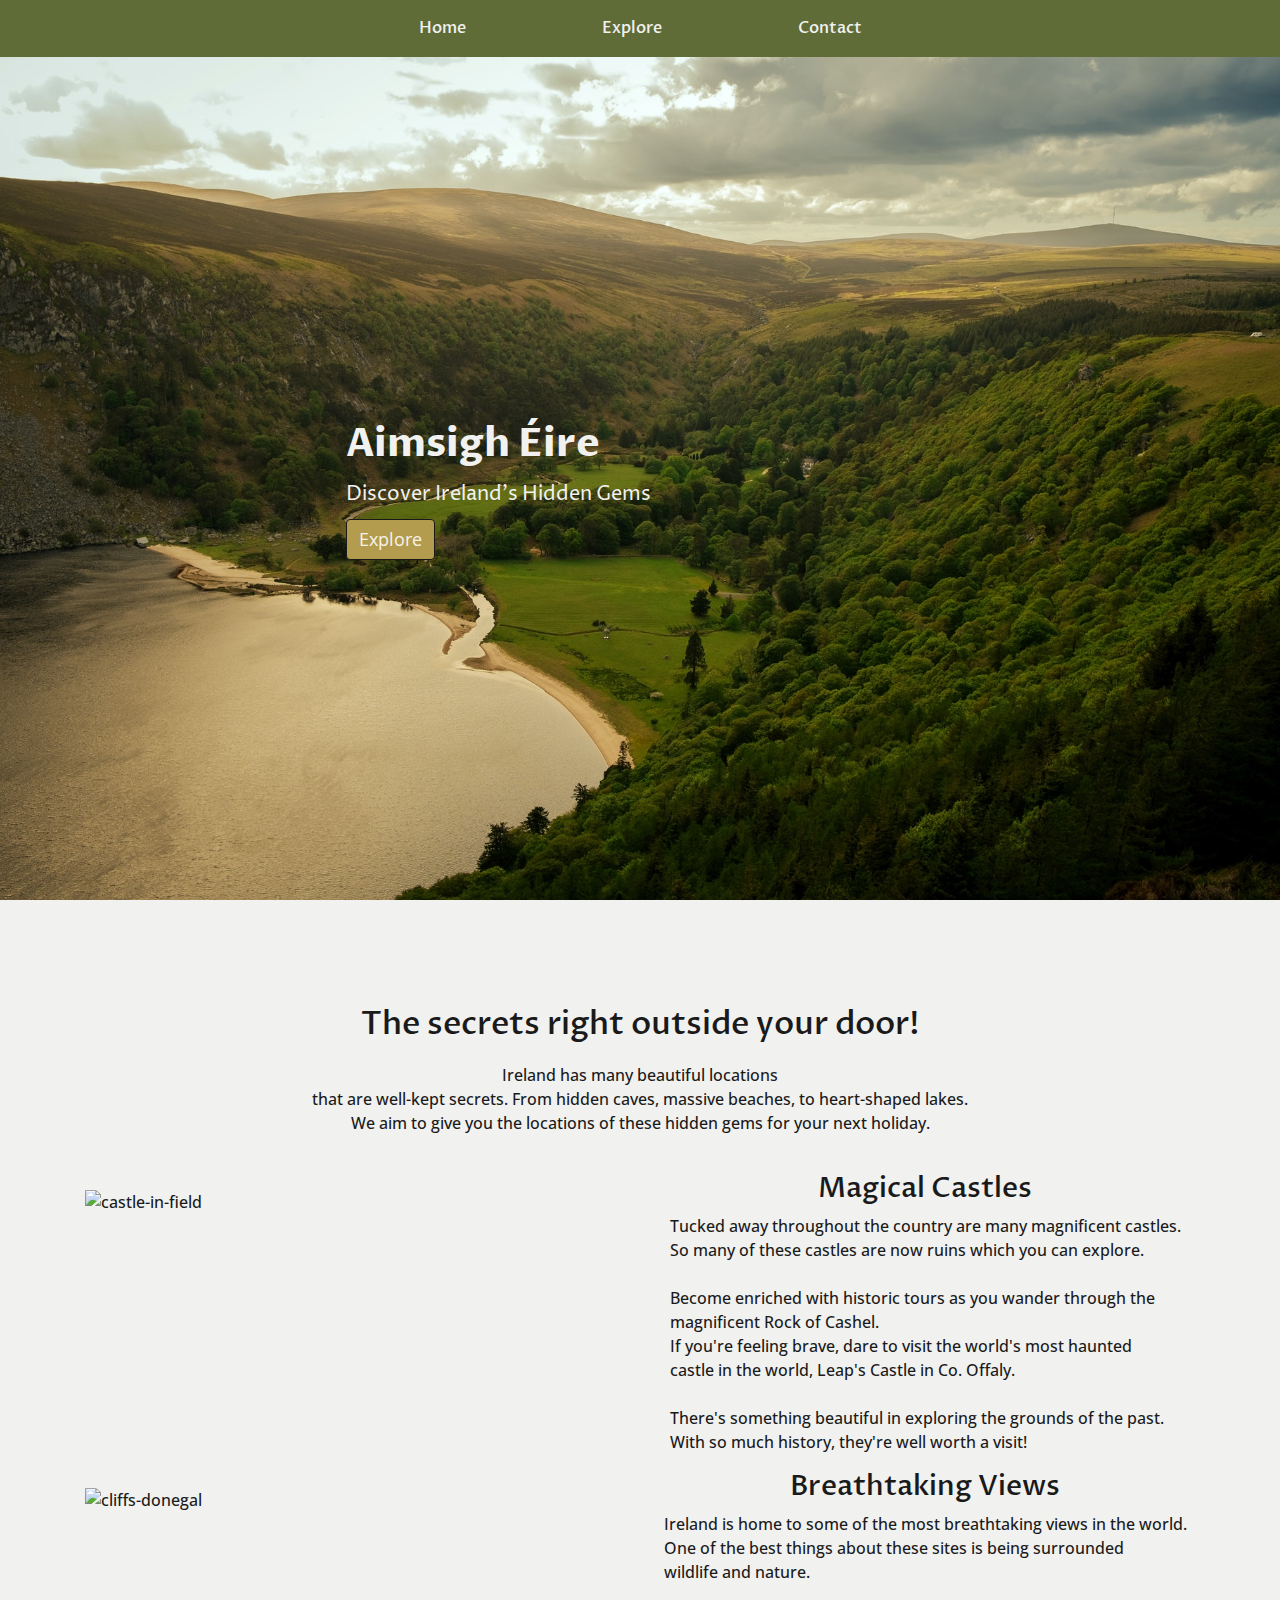
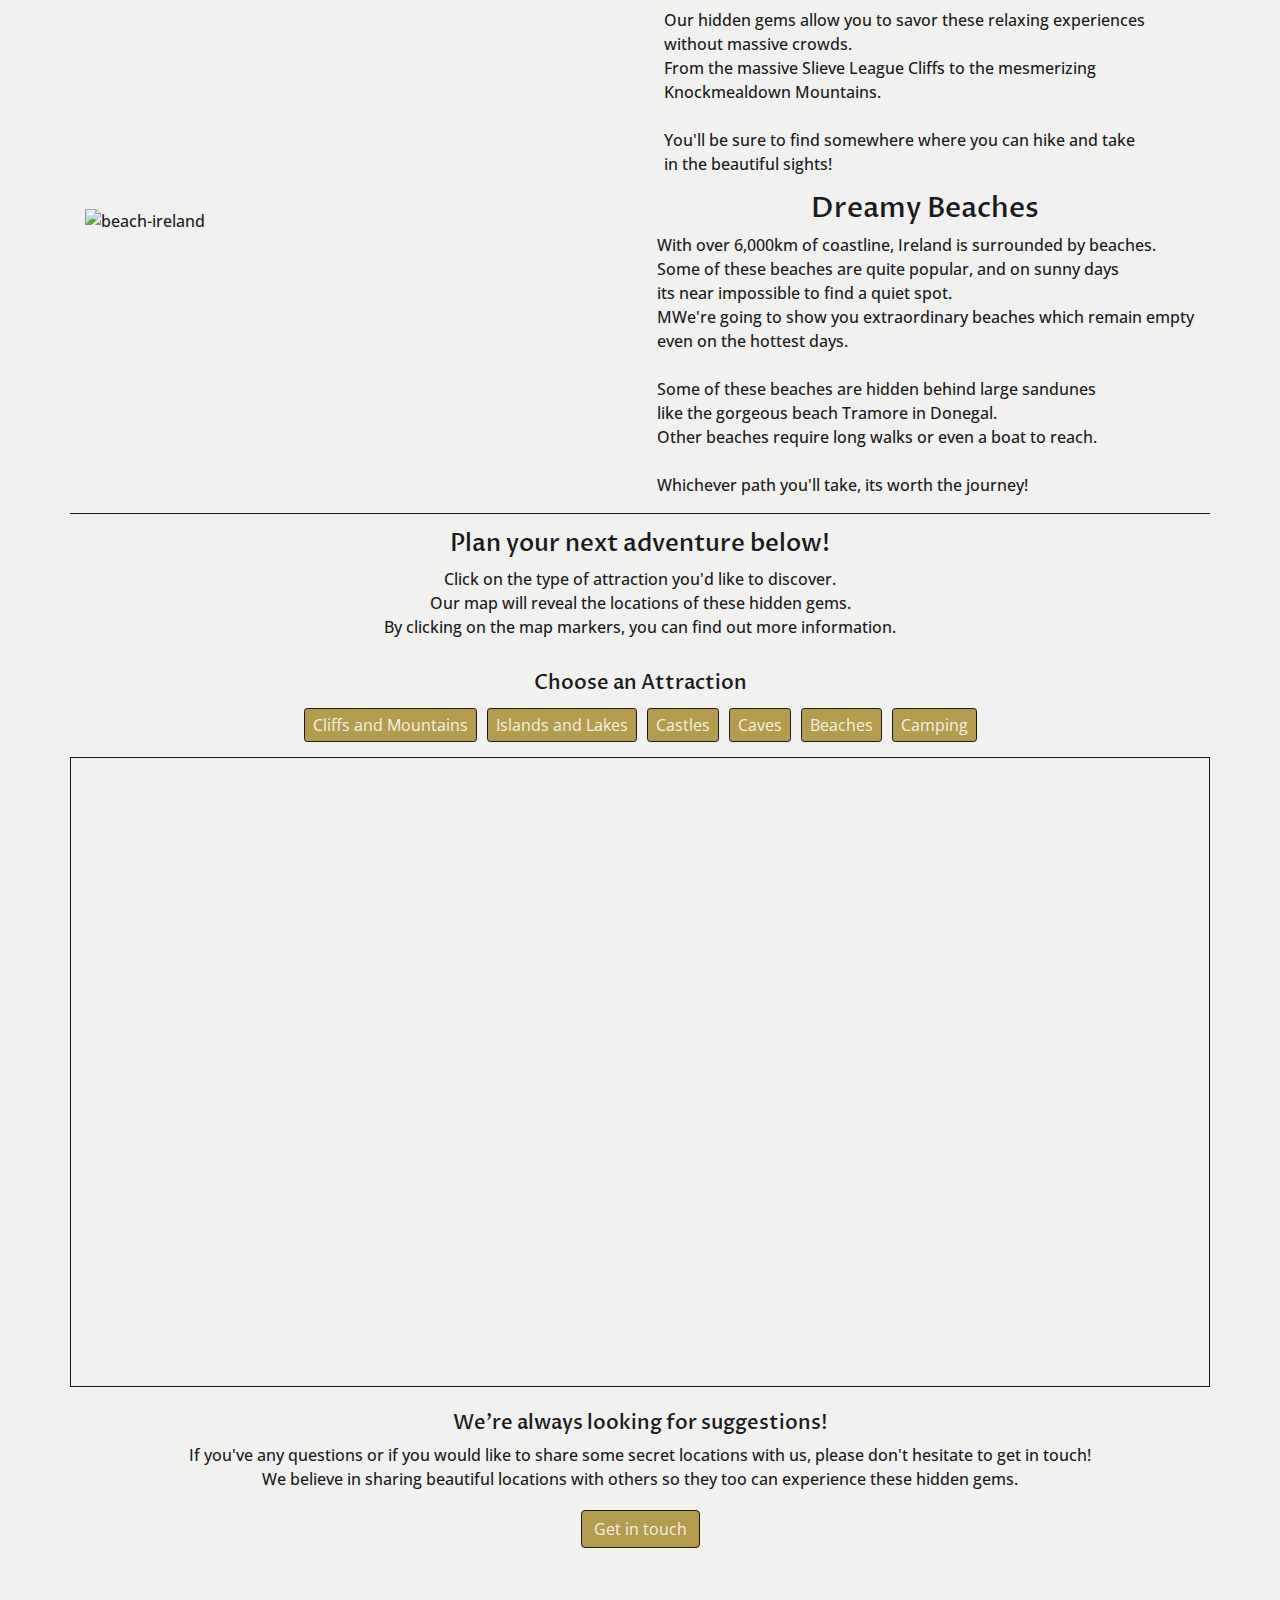
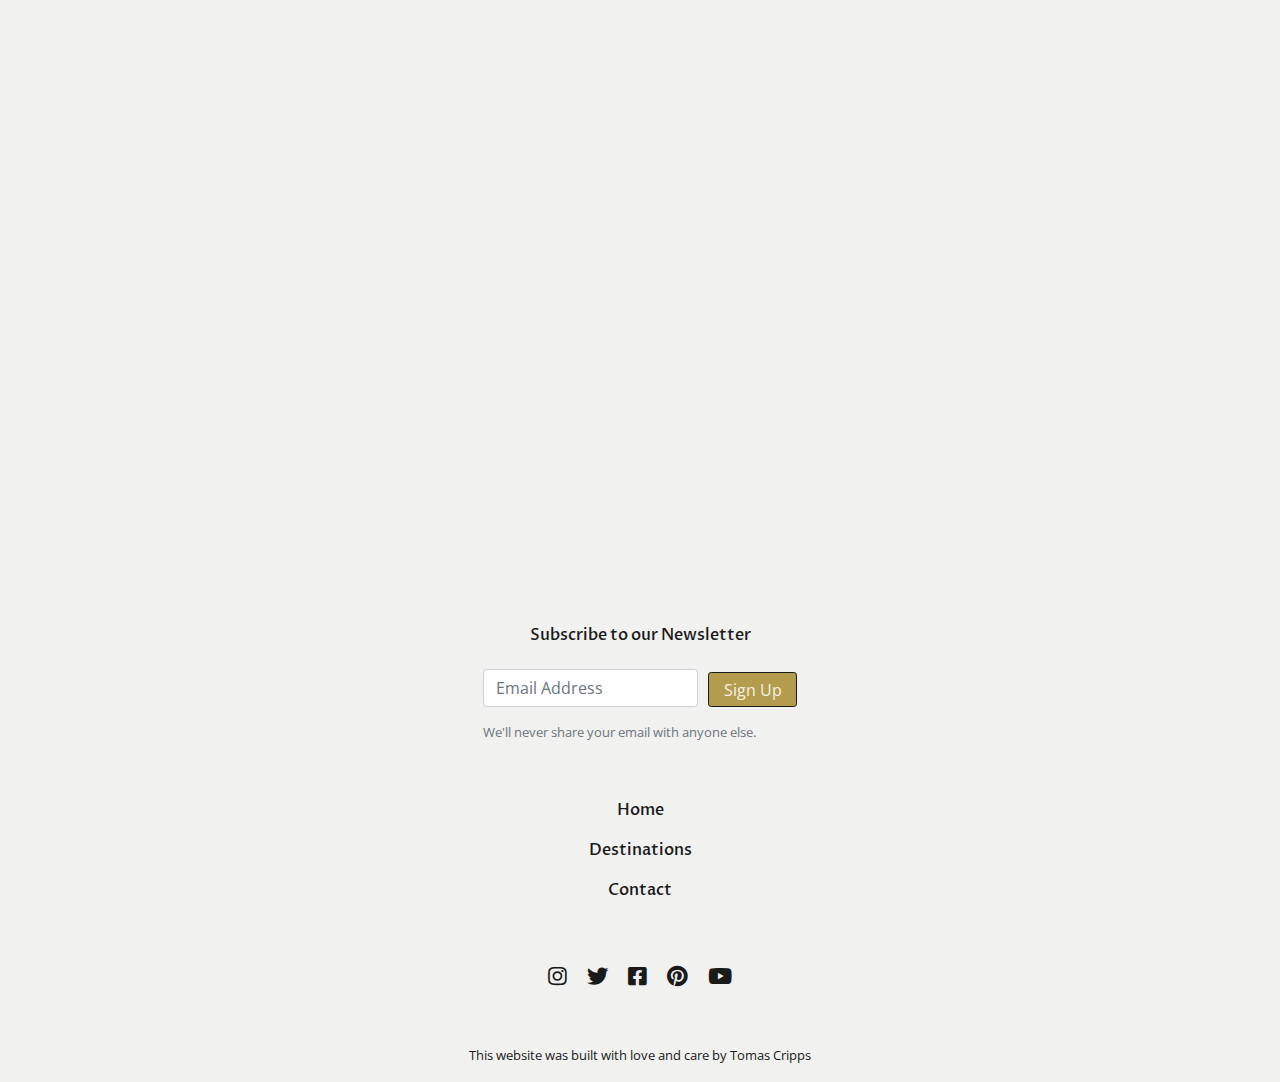
==== commit 1fa2a4e4: "add required attribute to contact form field" ====
--- a/index.html
+++ b/index.html
@@ -68,7 +68,6 @@
                     From hidden caves, massive beaches, to heart-shaped lakes. <br>
                     We aim to give you the locations of these hidden gems for your next holiday.
                 </p>
-                <a href="#explore" role="button" class="btn btn-light explore-btn btn-custom">Explore</a>
             </div>
         </div>
     </div>
@@ -76,7 +75,7 @@
     <!-- Discover Ireland Highlight Section with text and images -->
 
     <section>
-        <div class="container image-container bottom-border">
+        <div class="container bottom-border">
             <div class="row mt-2 mb-3">
                 <div class="col-lg-6 mt-3 mb-3">
                     <img src="assets/images/castle-in-field.jpg" alt="castle-in-field" class="img-fluid">
@@ -219,8 +218,8 @@
                                             placeholder="Email Address" required />
                                         <textarea rows="4" name="locationsuggestion"
                                             class="form-control mt-2 contact-form-input" id="locationsuggestion"
-                                            placeholder="Suggest Location"></textarea>
-                                        <textarea rows="3" name="locationsuggestion"
+                                            placeholder="Suggest Location" required></textarea>
+                                        <textarea rows="3" name="questions"
                                             class="form-control mt-3 contact-form-input" id="questions"
                                             placeholder="Any Questions?"></textarea>
                                         <button type="submit"
@@ -261,6 +260,7 @@
                             Up</button>
                     </div>
                     <p class="text-center" id="newsletterThankYou">Thank you for signing up!</p>
+                    <p class="text-center" id="newsletterError">There was a problem with your request. Please try again.</p>
                     <small id="emailHelp" class="form-text text-muted">We'll never share your email with
                         anyone
                         else.</small>
--- a/assets/css/style.css
+++ b/assets/css/style.css
@@ -158,11 +158,6 @@
 
 /* -- Images -- */
 
-.image-container {
-    
-    
-}
-
 .img-fluid {
     border-radius: 1%;
 }
@@ -331,6 +326,10 @@
     display: none;
 }
 
+#newsletterError {
+    display: none;
+}
+
 .site-map {
     display: flex;
     align-items: center;
@@ -375,7 +374,6 @@
     flex-direction: column;
   }
 } 
-
 
  @media (min-width:991px) and (max-width: 1200px) {
   .destination-text {
@@ -386,8 +384,26 @@
 }
 }
 
-
-
-.call-to-action-sections {
-
+/* -- Error Page -- */
+
+.container-error {
+    height: 100vh;
+    max-width: 100%;
+
+    background: url('../images/forest.jpg') no-repeat center right fixed;
+    -webkit-background-size: cover;
+    -moz-background-size: cover;
+    -o-background-size: cover;
+    background-size: cover;
+    
+    display: flex;
+    align-items: center;
+    justify-content: center;
+
+    position: relative;
+}
+
+.error-text {
+    font-size: 1.2rem;
+    color: #f1f1ef;
 }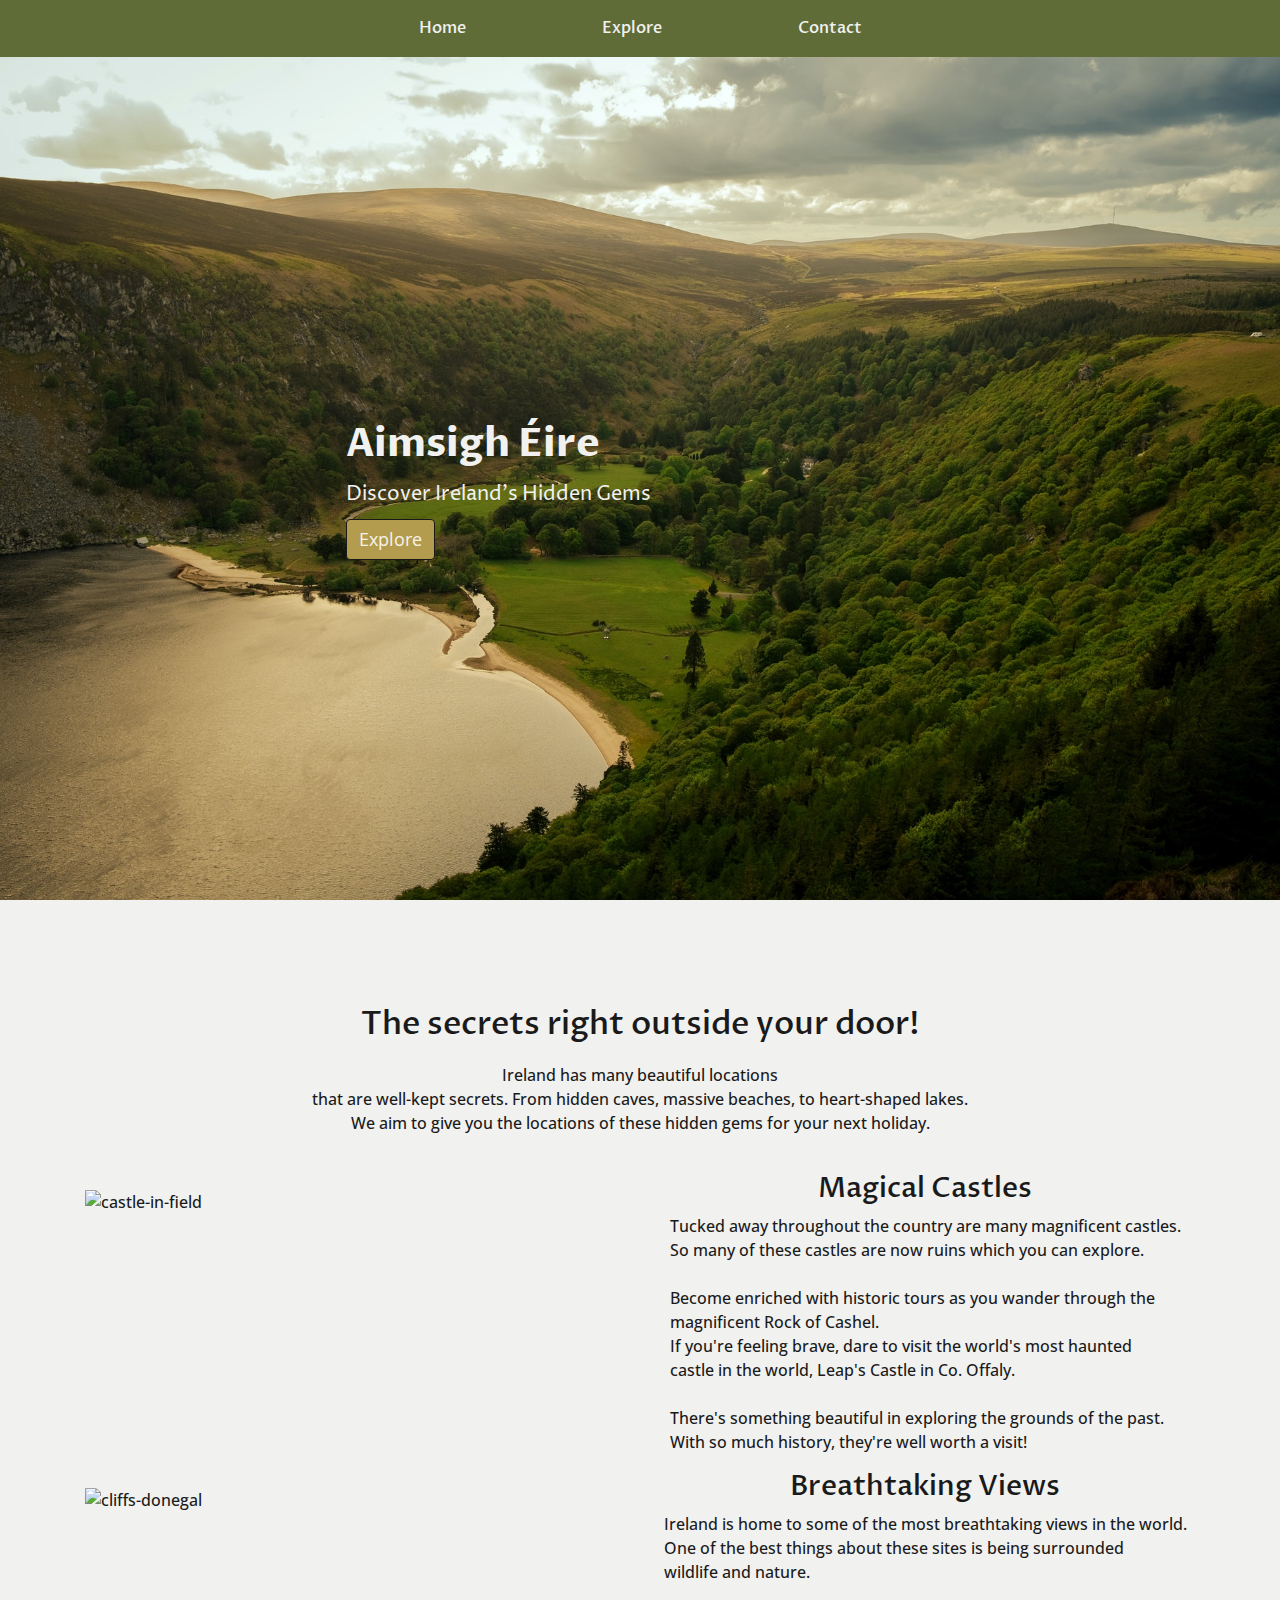
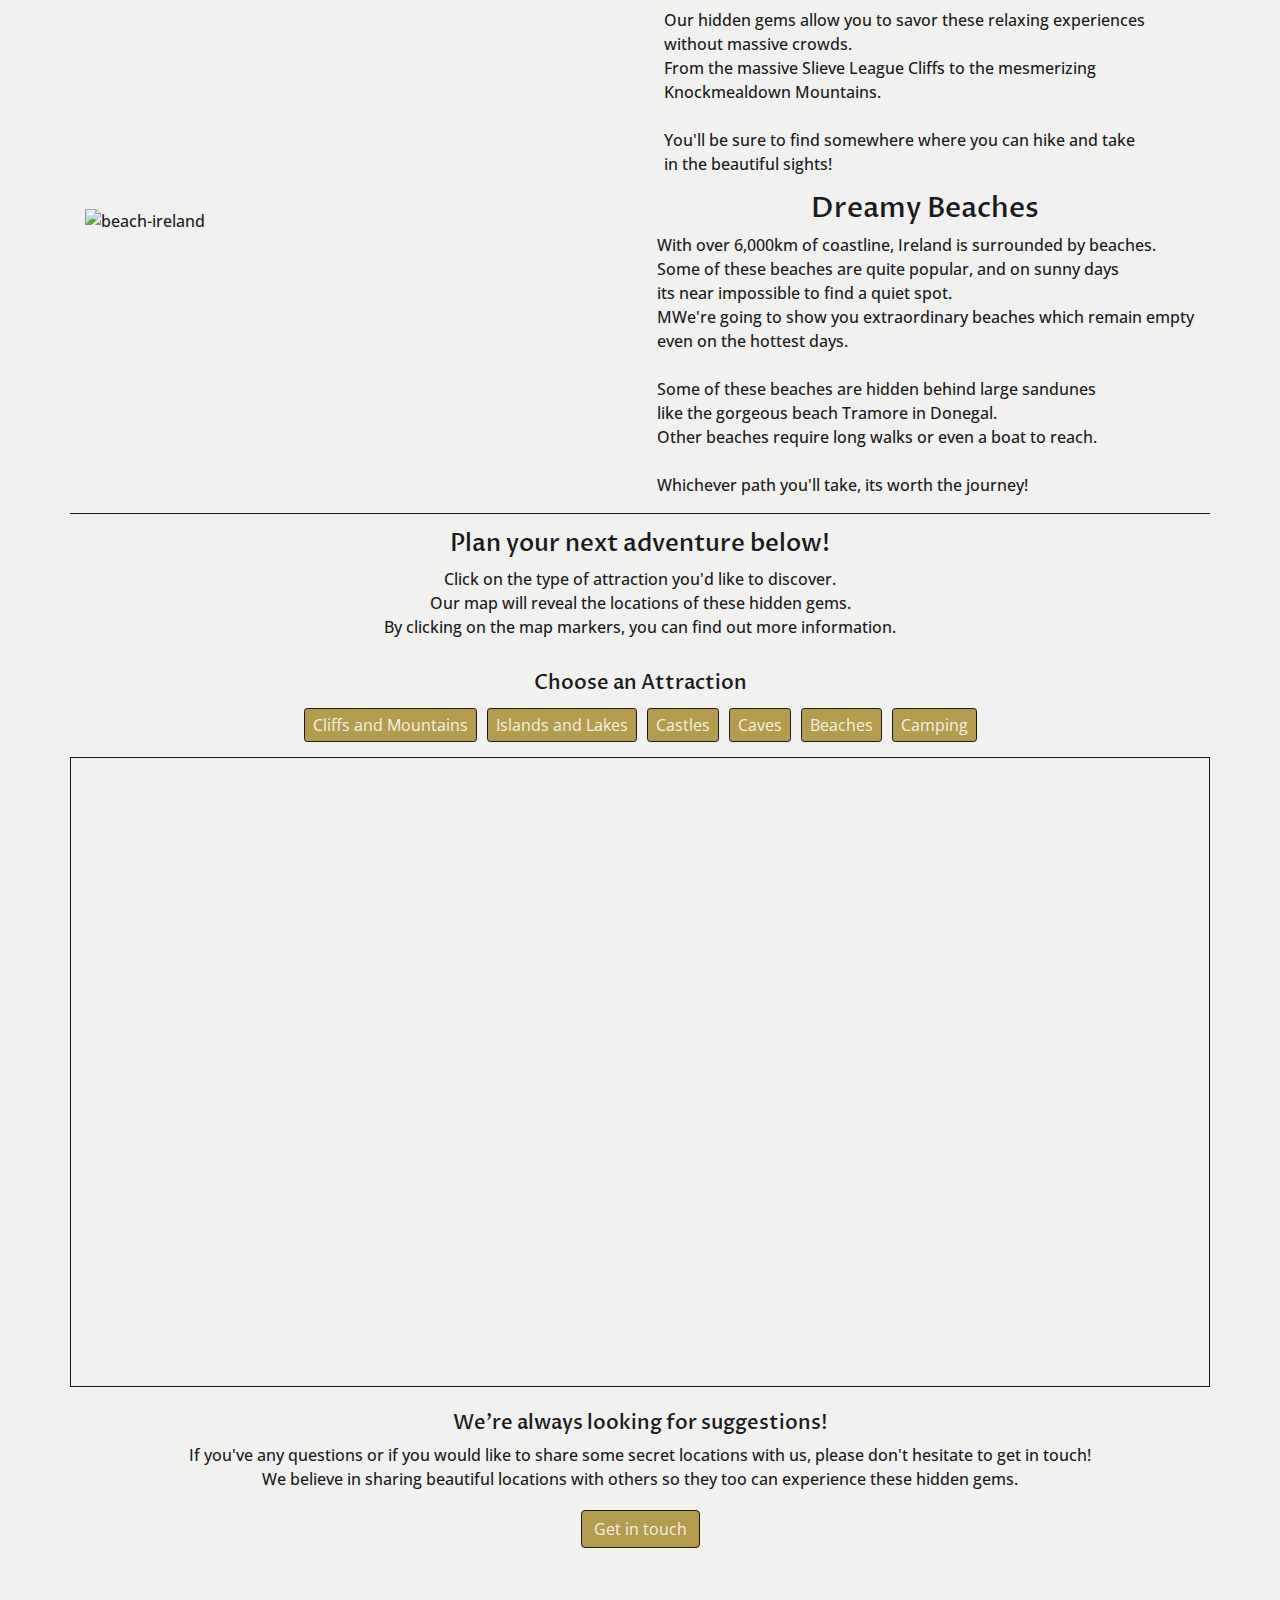
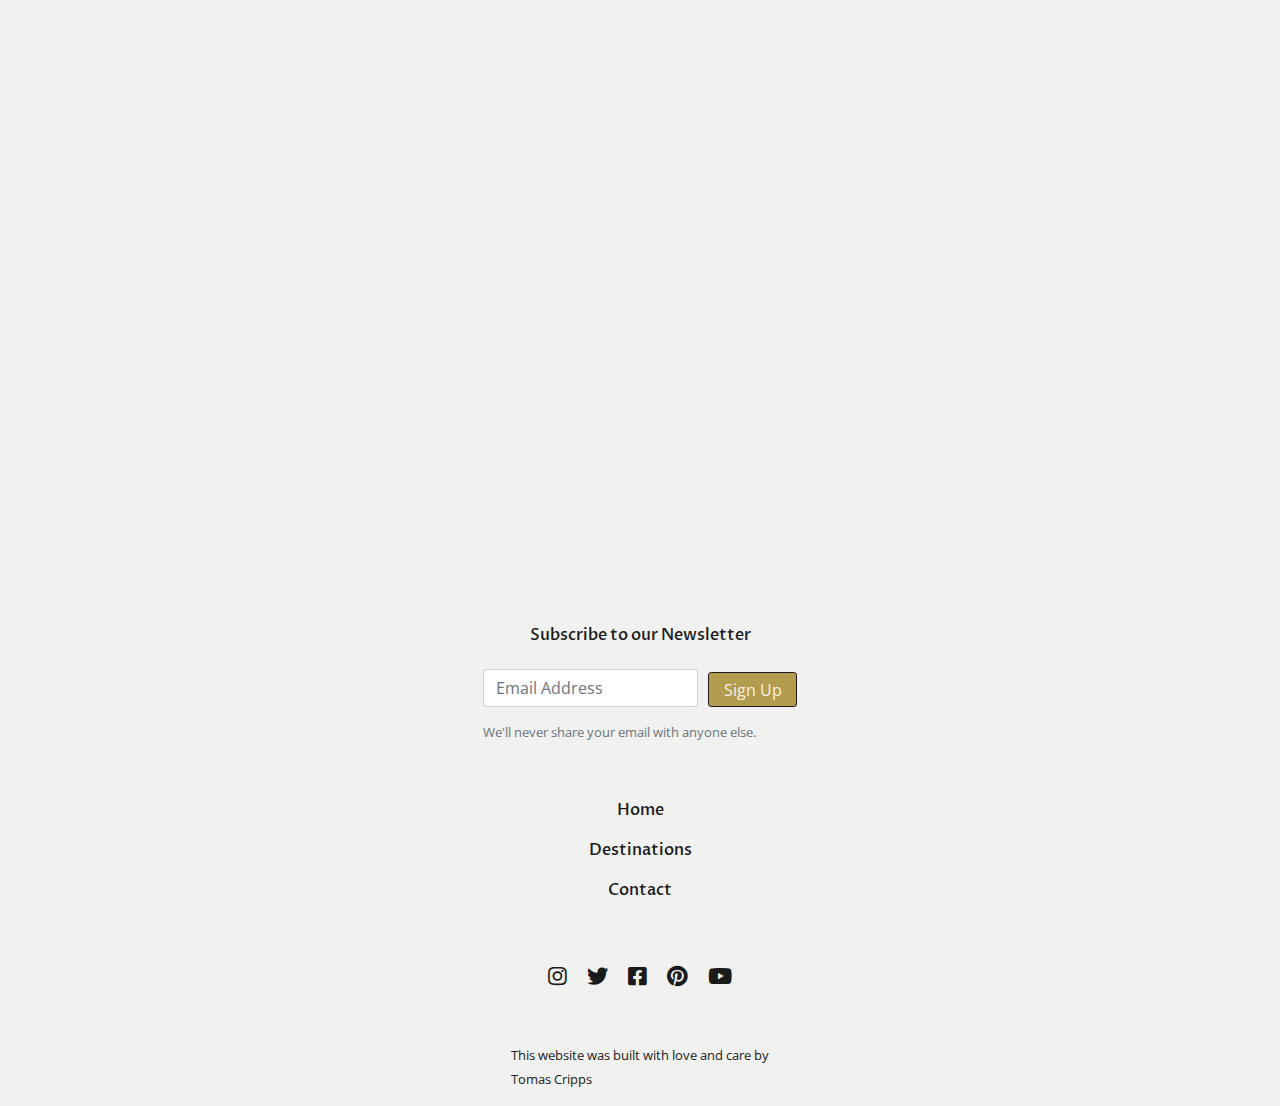
==== commit 9db56d61: "fix spacing in footer and correct spelling" ====
--- a/index.html
+++ b/index.html
@@ -44,7 +44,7 @@
     </nav>
 
     <!-- Home Image and Jumbotron -->
-    <div class="container-fluid home-container">
+    <div class="container-fluid home-container parallax">
         <div class="jumbotron">
             <div class="row">
                 <div class="col-sm-12">
@@ -241,7 +241,7 @@
     </section>
 
     <!-- Footer -->
-    <div class="container mt-4 footer-container">
+    <div class="container mt-4 footer-container parallax">
     </div>
     <div class="container-fluid mt-4">
         <div class="row">
@@ -303,7 +303,8 @@
             </div>
         </div>
         <div class="col-sm-12 d-flex justify-content-center mt-5">
-            <p><small>This website was built with love and care by Tomas Cripps</small></p>
+            <p><small>This website was built with love and care by
+                <br>Tomas Cripps</small></p>
         </div>
     </div>
 
--- a/assets/css/style.css
+++ b/assets/css/style.css
@@ -381,10 +381,17 @@
     font-size: 0.9rem;
     margin: auto;
     line-height: 1.5;
-}
-}
-
-/* -- Error Page -- */
+  }
+}
+
+ @media screen and (max-width: 992px) {
+    .parallax {
+        background-attachment: scroll;
+    }
+}
+ 
+
+/* -- 404 Page -- */
 
 .container-error {
     height: 100vh;
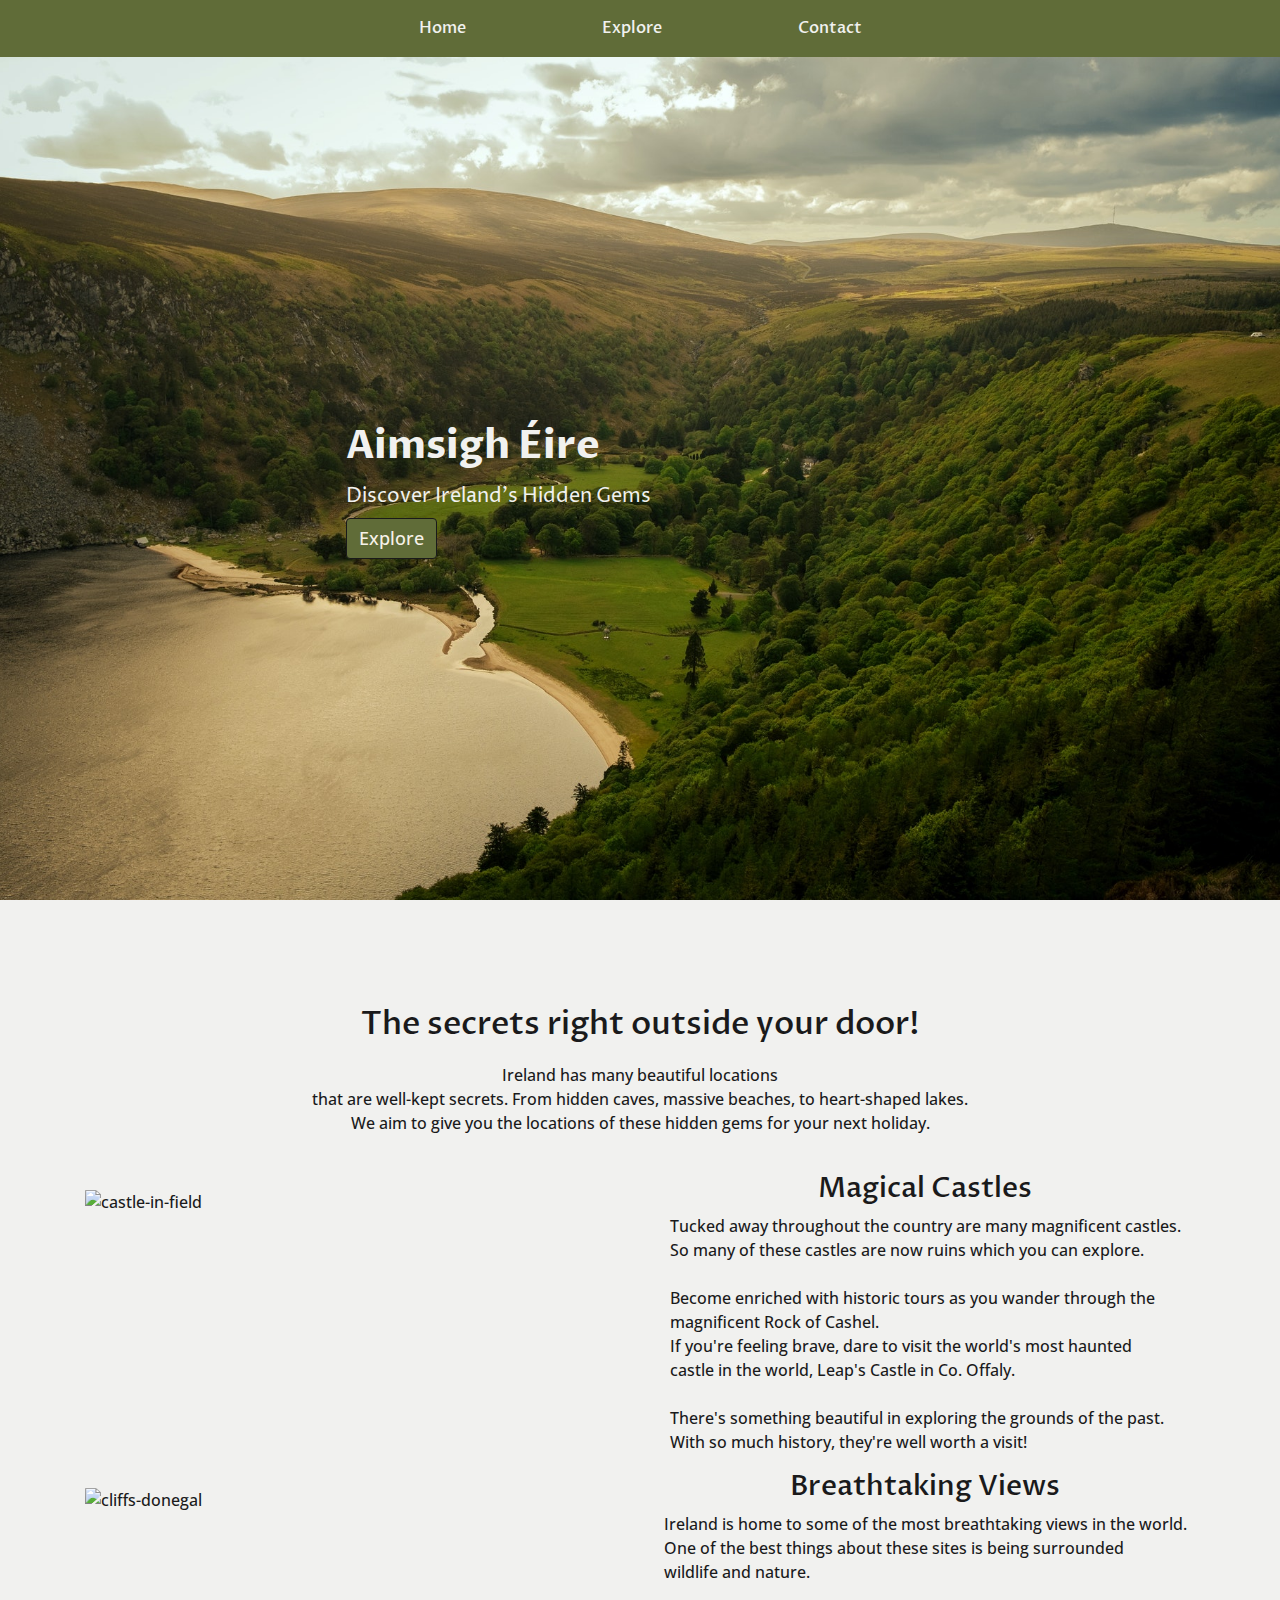
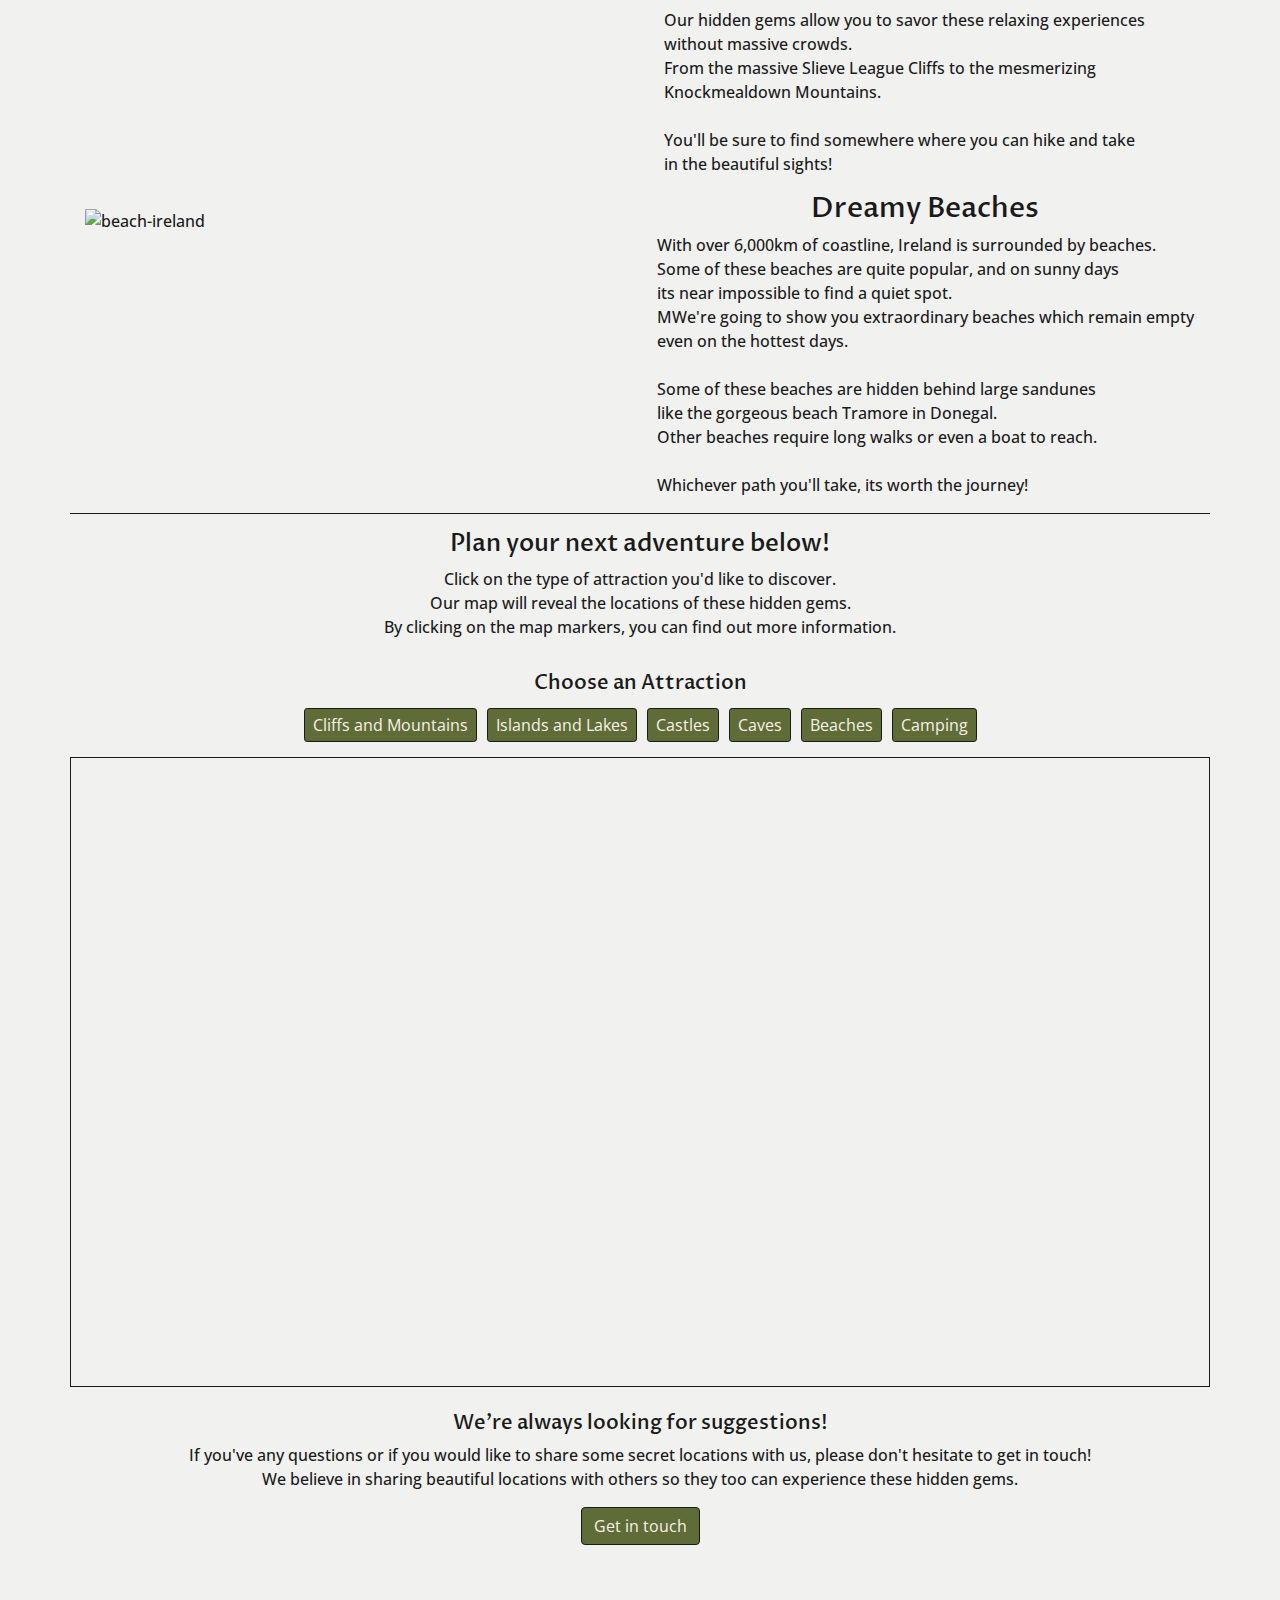
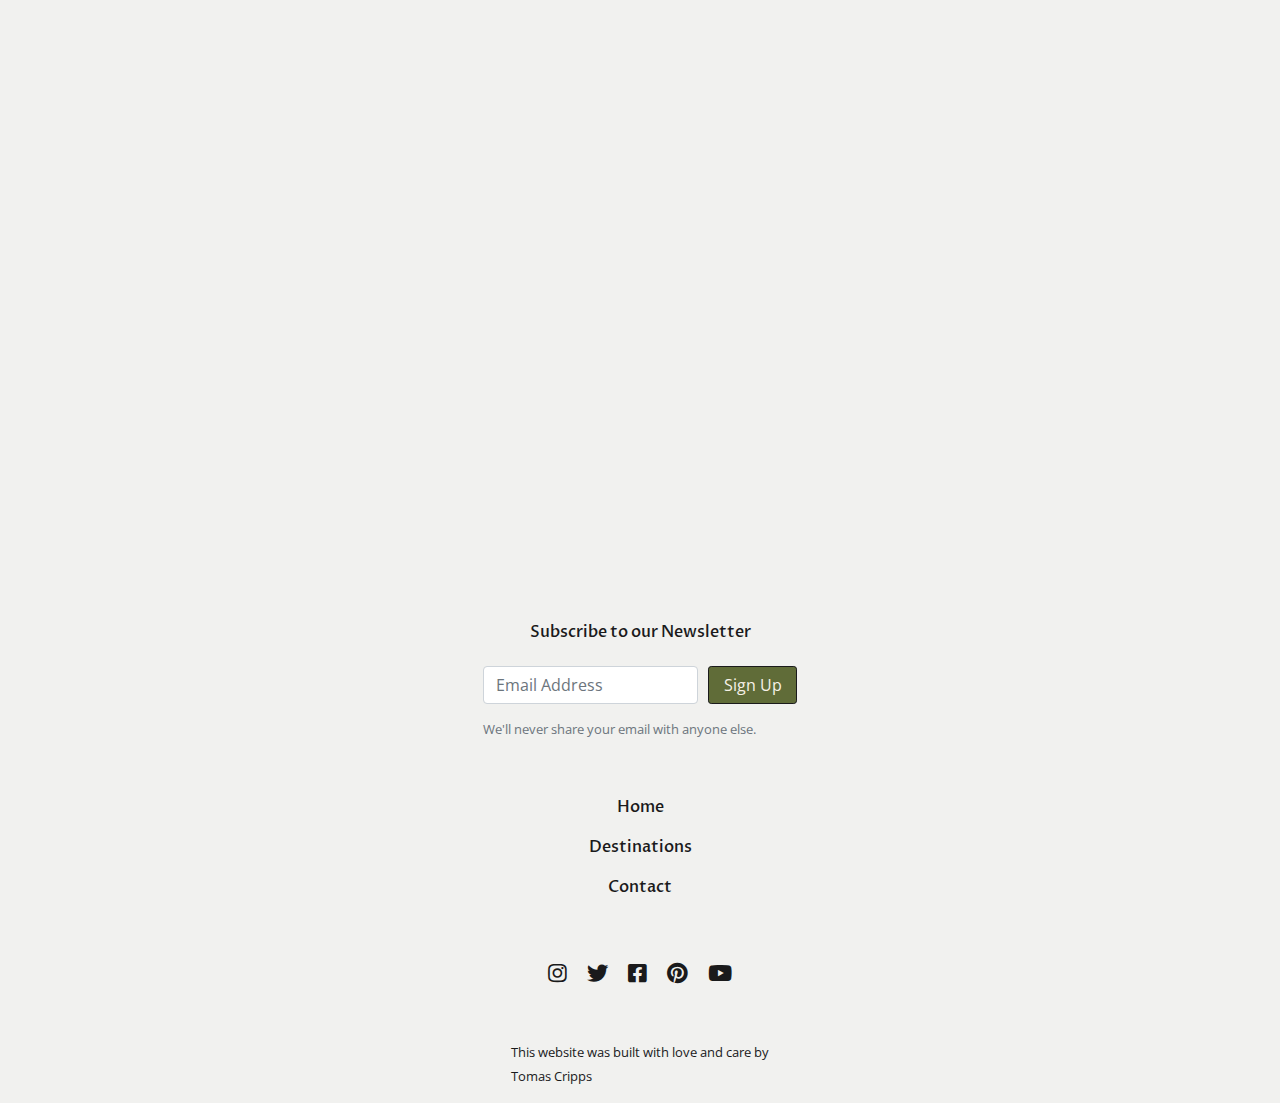
==== commit 5ff51f2c: "remove duplicated code" ====
--- a/index.html
+++ b/index.html
@@ -202,13 +202,13 @@
                     aria-hidden="true">
                     <div class="modal-dialog modal-dialog-centered">
                         <div class="modal-content">
-                            <div class="modal-header">
+                            <div class="modal-header modal-contact-form">
                                 <h5 class="modal-title w-100 text-center headings" id="contactModal">Get in touch</h5>
                                 <button type="button" class="close" data-dismiss="modal" aria-label="Close">
                                     <span aria-hidden="true">&times;</span>
                                 </button>
                             </div>
-                            <div class="modal-body">
+                            <div class="modal-body modal-contact-form">
                                 <div class="col-sm-12 contact-form">
                                     <form onsubmit="return sendMail(this);" id="contactForm">
                                         <input type="text" name="name" class="form-control mt-2 contact-form-input"
--- a/assets/css/style.css
+++ b/assets/css/style.css
@@ -55,7 +55,6 @@
     border-bottom: #f1f1ef 1px solid;
 }
 
-
 /* -- Home Container Image -- */
 
 .home-container {
@@ -75,7 +74,6 @@
     position: relative;
 }
 
-
 /* -- Jumbotron -- */
 
 .jumbotron {
@@ -95,7 +93,6 @@
     font-family: 'Proza Libre', sans-serif;
 }
 
-
 /* -- Headings -- */
 
 .heading-color {
@@ -124,7 +121,6 @@
 #suggestLocationHeading {
     margin: auto;
 }
-
 
 /* -- Paragraphs -- */
 
@@ -155,7 +151,6 @@
     border-bottom: 0.5px solid #1A1A1B;
 }
 
-
 /* -- Images -- */
 
 .img-fluid {
@@ -166,16 +161,14 @@
 
 .btn-custom{
     border: 0.5px solid #1A1A1B;
-    background-color: #b39c4d;
-    margin-top: 3px;
+    background-color: #606c38;
     color: #F7F2E9;
     font-size: 1rem;
 }
 
 .btn-custom:hover{
     border: 0.5px solid #1A1A1B;
-    background-color: #F7F2E9;
-    margin-top: 3px;
+    background-color: #dcdcdc;
     color: #1A1A1B;
     font-size: 1rem;
 }
@@ -188,12 +181,12 @@
 
 .explore-btn {
     font-size: 1.125rem;
-    font-weight: 400;
+    font-weight: 500;
 }
 
 .explore-btn:hover {
     border: 0.5px solid #1A1A1B;
-    background-color: #F7F2E9;
+    background-color: #dcdcdc;
     font-size: 1.125rem;
 }
 
@@ -240,11 +233,7 @@
     margin-bottom: 25px;
 }
 
-div.modal-header {
-    background-color: #f1f1ef;
-}
-
-div.modal-body {
+.modal-contact-form {
     background-color: #f1f1ef;
 }
 
